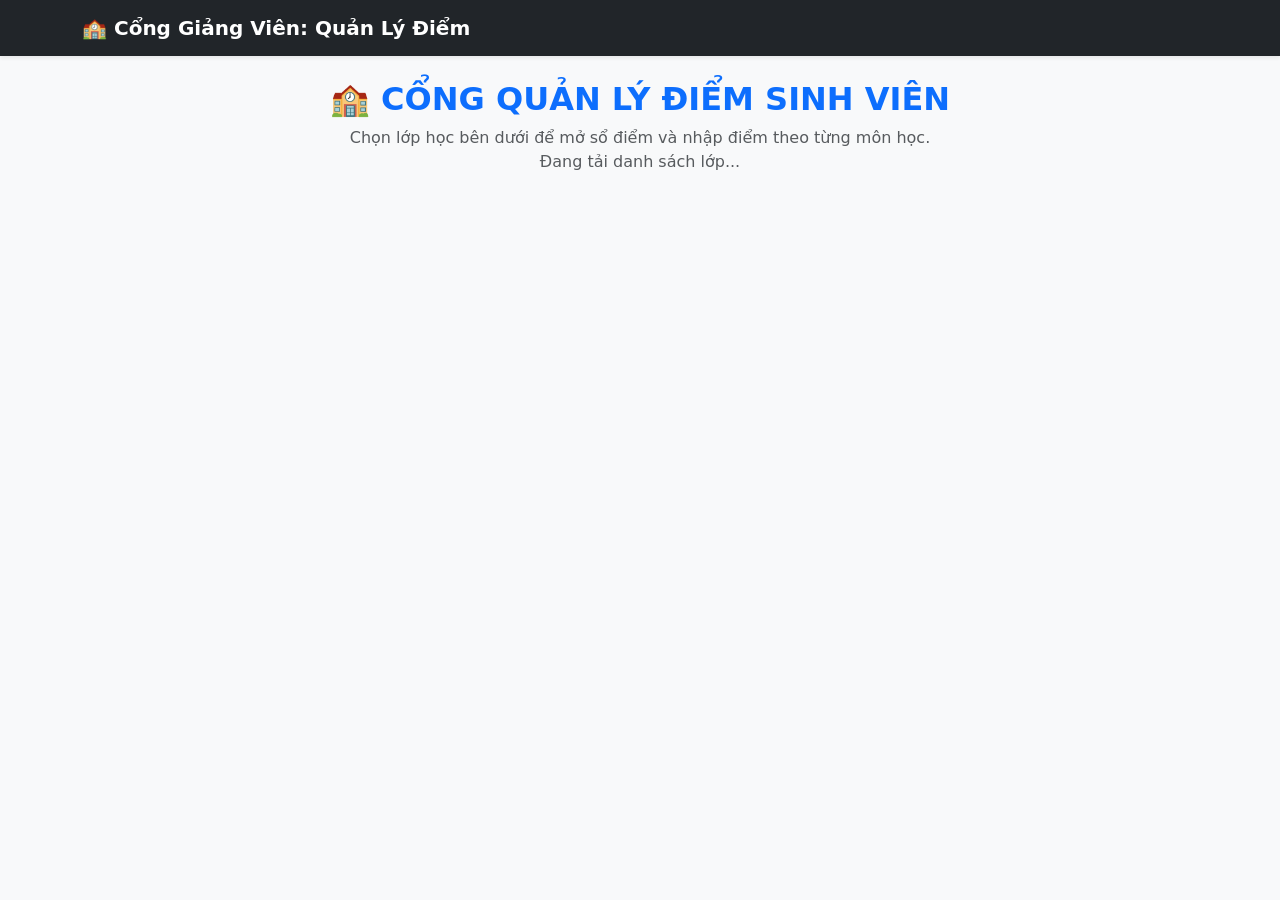
==== templates/html/index.html @ 56cdb02d "heheeh" ====
<!DOCTYPE html>
<html lang="vi">

<head>
    <meta charset="UTF-8">
    <meta name="viewport" content="width=device-width, initial-scale=1.0">
    <link rel="icon" type="image/png" href="/Logo_PTIT_University.png?v=1">
    <title>Cổng Quản Lý Điểm Sinh Viên</title>

    <link
        rel="stylesheet"
        href="https://cdn.jsdelivr.net/npm/bootstrap@5.3.0/dist/css/bootstrap.min.css"
    >

    <link rel="stylesheet" href="css/style.css">
</head>

<body class="bg-light">

    <!-- NAVBAR -->
    <nav class="navbar navbar-expand-lg navbar-dark bg-dark mb-4 shadow-sm">

        <div class="container">

            <span class="navbar-brand fw-bold navbar-brand-static">
                🏫 Cổng Giảng Viên: Quản Lý Điểm
            </span>

        </div>

    </nav>


    <!-- NỘI DUNG -->
    <main class="container">

        <div class="mb-4 text-center">

            <h2 class="fw-bold text-primary">
                🏫 CỔNG QUẢN LÝ ĐIỂM SINH VIÊN
            </h2>

            <p class="text-muted">
                Chọn lớp học bên dưới để mở sổ điểm
                và nhập điểm theo từng môn học.
            </p>

        </div>


        <!-- DANH SÁCH LỚP -->

        <div
            id="classList"
            class="row g-4"
        >

            <!-- JavaScript sẽ tạo danh sách lớp ở đây -->

        </div>


        <!-- THÔNG BÁO -->

        <div
            id="loading"
            class="text-center text-muted"
        >
            Đang tải danh sách lớp...
        </div>

    </main>


    <script src="js/index.js"></script>

</body>

</html>
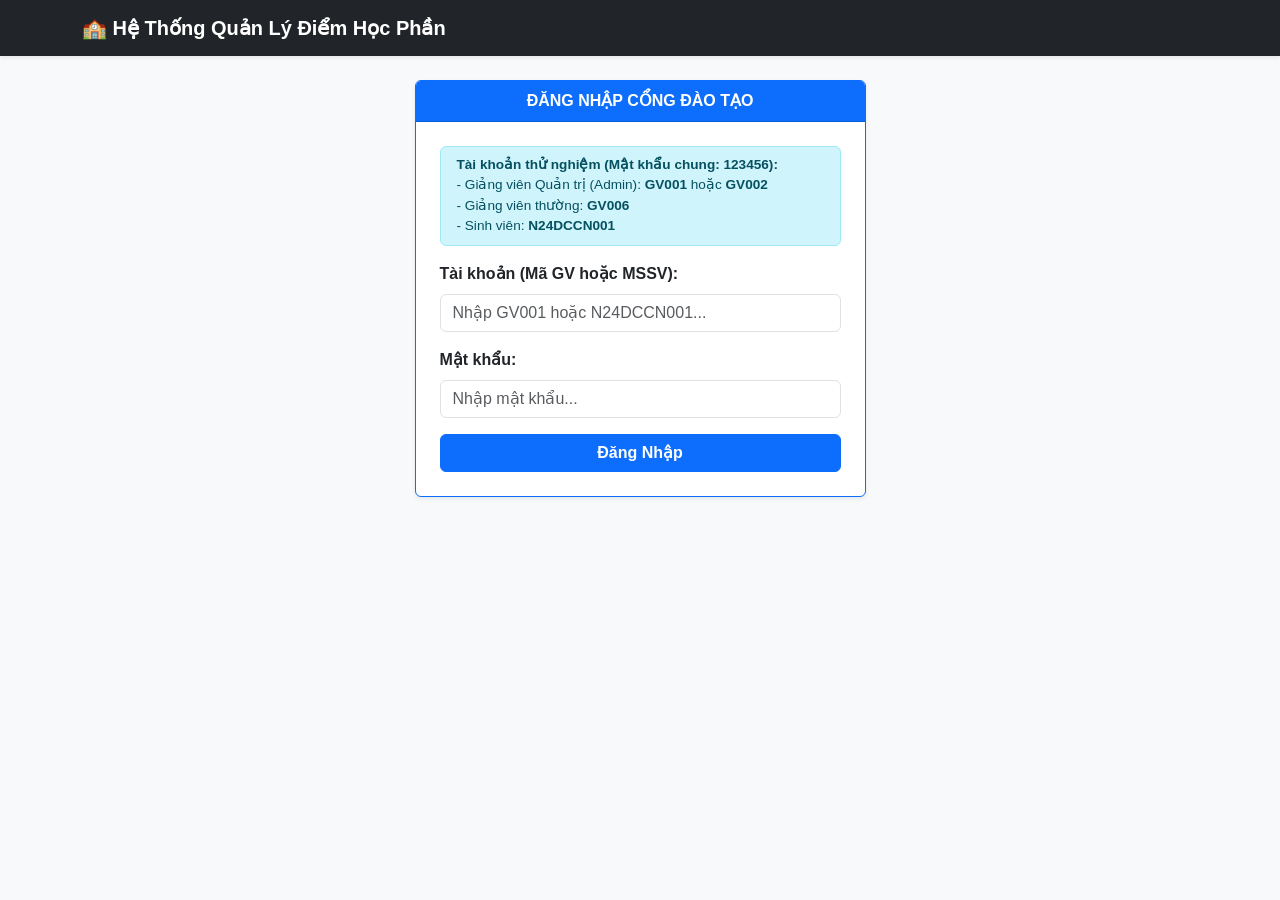
==== commit 4555d2b6: "gom file" ====
--- a/templates/html/index.html
+++ b/templates/html/index.html
@@ -1,79 +1,772 @@
 <!DOCTYPE html>
 <html lang="vi">
-
 <head>
     <meta charset="UTF-8">
     <meta name="viewport" content="width=device-width, initial-scale=1.0">
-    <link rel="icon" type="image/png" href="/Logo_PTIT_University.png?v=1">
-    <title>Cổng Quản Lý Điểm Sinh Viên</title>
-
-    <link
-        rel="stylesheet"
-        href="https://cdn.jsdelivr.net/npm/bootstrap@5.3.0/dist/css/bootstrap.min.css"
-    >
-
-    <link rel="stylesheet" href="css/style.css">
+    <title>Cổng Quản Lý Đào Tạo & Điểm Sinh Viên</title>
+    
+    <!-- Bootstrap 5 CSS -->
+    <link href="https://cdn.jsdelivr.net/npm/bootstrap@5.3.0/dist/css/bootstrap.min.css" rel="stylesheet">
+
+    <!-- CSS GỘP TRỰC TIẾP -->
+    <style>
+        body {
+            background-color: #f8f9fa;
+            font-family: Arial, sans-serif;
+        }
+        .class-card {
+            transition: transform 0.2s ease, box-shadow 0.2s ease;
+        }
+        .class-card:hover {
+            transform: translateY(-3px);
+            box-shadow: 0 0.5rem 1rem rgba(0, 0, 0, 0.15);
+        }
+        .grade-input {
+            text-align: center;
+            font-weight: bold;
+        }
+    </style>
 </head>
-
 <body class="bg-light">
 
-    <!-- NAVBAR -->
+    <!-- NAVBAR DÙNG CHUNG -->
     <nav class="navbar navbar-expand-lg navbar-dark bg-dark mb-4 shadow-sm">
-
-        <div class="container">
-
-            <span class="navbar-brand fw-bold navbar-brand-static">
-                🏫 Cổng Giảng Viên: Quản Lý Điểm
-            </span>
-
+        <div class="container d-flex justify-content-between align-items-center">
+            <span class="navbar-brand fw-bold mb-0">🏫 Hệ Thống Quản Lý Điểm Học Phần</span>
+            
+            <div id="userHeader" class="d-none text-white d-flex align-items-center">
+                <span id="userTen" class="me-2 fw-bold"></span>
+                <span id="userBadge" class="badge me-3"></span>
+                <button class="btn btn-outline-light btn-sm me-2" data-bs-toggle="modal" data-bs-target="#doiPassModal">Đổi MK</button>
+                <button class="btn btn-danger btn-sm" onclick="dangXuat()">Đăng Xuất</button>
+            </div>
         </div>
-
     </nav>
 
-
-    <!-- NỘI DUNG -->
     <main class="container">
 
-        <div class="mb-4 text-center">
-
-            <h2 class="fw-bold text-primary">
-                🏫 CỔNG QUẢN LÝ ĐIỂM SINH VIÊN
-            </h2>
-
-            <p class="text-muted">
-                Chọn lớp học bên dưới để mở sổ điểm
-                và nhập điểm theo từng môn học.
-            </p>
-
+        <!-- ==================== 1. MÀN HÌNH ĐĂNG NHẬP ==================== -->
+        <section id="viewLogin" class="row justify-content-center">
+            <div class="col-md-5">
+                <div class="card shadow-sm border-primary">
+                    <div class="card-header bg-primary text-white text-center fw-bold">
+                        ĐĂNG NHẬP CỔNG ĐÀO TẠO
+                    </div>
+                    <div class="card-body p-4">
+                        <div class="alert alert-info py-2" style="font-size: 0.85rem;">
+                            <b>Tài khoản thử nghiệm (Mật khẩu chung: 123456):</b><br>
+                            - Giảng viên Quản trị (Admin): <b>GV001</b> hoặc <b>GV002</b><br>
+                            - Giảng viên thường: <b>GV006</b><br>
+                            - Sinh viên: <b>N24DCCN001</b>
+                        </div>
+                        <form id="formDangNhap">
+                            <div class="mb-3">
+                                <label class="form-label fw-bold">Tài khoản (Mã GV hoặc MSSV):</label>
+                                <input type="text" id="loginTk" class="form-control" placeholder="Nhập GV001 hoặc N24DCCN001..." required>
+                            </div>
+                            <div class="mb-3">
+                                <label class="form-label fw-bold">Mật khẩu:</label>
+                                <input type="password" id="loginMk" class="form-control" placeholder="Nhập mật khẩu..." required>
+                            </div>
+                            <button type="submit" class="btn btn-primary w-100 fw-bold">Đăng Nhập</button>
+                        </form>
+                    </div>
+                </div>
+            </div>
+        </section>
+
+
+        <!-- ==================== 2. MÀN HÌNH SINH VIÊN (CHỈ XEM ĐIỂM) ==================== -->
+        <section id="viewSinhVien" class="d-none">
+            <div class="card shadow-sm border-primary mb-4">
+                <div class="card-body">
+                    <h4 class="text-primary fw-bold" id="svHoTenTitle"></h4>
+                    <p class="text-muted mb-0">
+                        MSSV: <strong id="svMssv"></strong> | 
+                        Lớp: <span id="svLop" class="badge bg-secondary"></span> | 
+                        Ngành: <span id="svNganh"></span>
+                    </p>
+                </div>
+            </div>
+
+            <div class="card shadow-sm mb-4">
+                <div class="card-header bg-dark text-white fw-bold">📝 Bảng Điểm Cá Nhân Tích Lũy</div>
+                <div class="card-body p-0">
+                    <div class="table-responsive">
+                        <table class="table table-bordered table-hover text-center align-middle mb-0">
+                            <thead class="table-secondary">
+                                <tr>
+                                    <th>Mã Môn</th>
+                                    <th class="text-start">Tên Môn Học</th>
+                                    <th>Số TC</th>
+                                    <th>Điểm Quá Trình (40%)</th>
+                                    <th>Điểm Cuối Kỳ (60%)</th>
+                                    <th>Tổng Kết</th>
+                                    <th>Xếp Loại</th>
+                                </tr>
+                            </thead>
+                            <tbody id="bangDiemSvBody"></tbody>
+                        </table>
+                    </div>
+                </div>
+            </div>
+        </section>
+
+
+        <!-- ==================== 3. MÀN HÌNH DANH SÁCH LỚP (GIẢNG VIÊN) ==================== -->
+        <section id="viewDanhSachLop" class="d-none">
+            <div class="mb-4 text-center">
+                <h3 class="fw-bold text-primary">DANH SÁCH LỚP HỌC PHẦN</h3>
+                <p class="text-muted">Chọn lớp học bên dưới để mở sổ điểm và quản lý sinh viên.</p>
+            </div>
+            <div id="classList" class="row g-4"></div>
+        </section>
+
+
+        <!-- ==================== 4. MÀN HÌNH SỔ ĐIỂM CHI TIẾT CỦA LỚP ==================== -->
+        <section id="viewSoDiemLop" class="d-none">
+            <div class="mb-3">
+                <button class="btn btn-outline-secondary btn-sm" onclick="quayLaiDanhSachLop()">
+                    ⬅ Quay lại danh sách lớp
+                </button>
+            </div>
+
+            <!-- THÔNG TIN LỚP & CHỌN MÔN -->
+            <div class="card shadow-sm mb-4 border-primary">
+                <div class="card-body">
+                    <div class="row align-items-center">
+                        <div class="col-md-5">
+                            <h3 class="fw-bold text-primary mb-1">Lớp: <span id="labelMaLop"></span></h3>
+                            <span class="badge bg-secondary">Sĩ số: <span id="labelSiSo">0</span> Sinh viên</span>
+                        </div>
+                        <div class="col-md-7">
+                            <div class="d-flex align-items-center justify-content-md-end mt-3 mt-md-0">
+                                <label class="fw-bold me-2 text-nowrap">📚 Nhập điểm cho Môn:</label>
+                                <select id="selectMonHoc" class="form-select w-auto me-2 fw-bold" onchange="doiMonHoc()"></select>
+                            </div>
+                        </div>
+                    </div>
+                </div>
+            </div>
+
+            <!-- TÌM KIẾM + NÚT THÊM SINH VIÊN (CHỈ ADMIN THẤY) -->
+            <div class="d-flex justify-content-between align-items-center mb-3">
+                <div class="d-flex w-50">
+                    <input type="text" id="searchInput" class="form-control me-2" placeholder="Tìm theo tên hoặc MSSV..." oninput="timSinhVien()">
+                    <button class="btn btn-secondary ms-2 text-nowrap" onclick="boLoc()">Bỏ lọc</button>
+                </div>
+                <!-- Nút này được JS hiển thị nếu là Admin -->
+                <button type="button" id="btnAddStudent" class="btn btn-success d-none" data-bs-toggle="modal" data-bs-target="#addStudentModal">
+                    + Thêm Sinh Viên Mới
+                </button>
+            </div>
+
+            <!-- BẢNG ĐIỂM -->
+            <div class="card shadow-sm mb-4">
+                <div class="card-header bg-dark text-white d-flex justify-content-between align-items-center">
+                    <span class="fw-bold">📝 Sổ Điểm: <span id="labelTenMon"></span> (<span id="labelMaMon"></span>)</span>
+                    <button class="btn btn-warning btn-sm fw-bold" onclick="luuDiem()">💾 Lưu Toàn Bộ Bảng Điểm</button>
+                </div>
+                <div class="card-body p-0">
+                    <div class="table-responsive">
+                        <table class="table table-bordered table-hover text-center align-middle mb-0">
+                            <thead class="table-secondary">
+                                <tr>
+                                    <th style="width: 45px;">STT</th>
+                                    <th style="width: 130px;">MSSV</th>
+                                    <th class="text-start">Họ và Tên</th>
+                                    <th>Chuyên Ngành</th>
+                                    <th style="width: 130px;">Quá Trình (40%)</th>
+                                    <th style="width: 130px;">Cuối Kỳ (60%)</th>
+                                    <th style="width: 100px;">Tổng Kết</th>
+                                    <th style="width: 110px;">Xếp Loại</th>
+                                    <th style="width: 135px;">Thao tác</th>
+                                </tr>
+                            </thead>
+                            <tbody id="studentTableBody"></tbody>
+                        </table>
+                    </div>
+                </div>
+                <div class="card-footer bg-light text-end">
+                    <button class="btn btn-warning fw-bold" onclick="luuDiem()">💾 Lưu Toàn Bộ Bảng Điểm</button>
+                </div>
+            </div>
+        </section>
+
+    </main>
+
+
+    <!-- ==================== CÁC MODAL DIALOGS ==================== -->
+
+    <!-- MODAL 1: ĐỔI MẬT KHẨU -->
+    <div class="modal fade" id="doiPassModal" tabindex="-1">
+        <div class="modal-dialog">
+            <div class="modal-content">
+                <form id="formDoiPass">
+                    <div class="modal-header bg-dark text-white">
+                        <h5 class="modal-title">Đổi Mật Khẩu Cá Nhân</h5>
+                        <button type="button" class="btn-close btn-close-white" data-bs-dismiss="modal"></button>
+                    </div>
+                    <div class="modal-body">
+                        <div class="mb-3">
+                            <label class="form-label">Mật khẩu cũ:</label>
+                            <input type="password" id="passCu" class="form-control" required>
+                        </div>
+                        <div class="mb-3">
+                            <label class="form-label">Mật khẩu mới (>= 6 ký tự):</label>
+                            <input type="password" id="passMoi" class="form-control" required>
+                        </div>
+                    </div>
+                    <div class="modal-footer">
+                        <button type="button" class="btn btn-secondary" data-bs-dismiss="modal">Hủy</button>
+                        <button type="submit" class="btn btn-primary">Xác Nhận</button>
+                    </div>
+                </form>
+            </div>
         </div>
-
-
-        <!-- DANH SÁCH LỚP -->
-
-        <div
-            id="classList"
-            class="row g-4"
-        >
-
-            <!-- JavaScript sẽ tạo danh sách lớp ở đây -->
-
+    </div>
+
+    <!-- MODAL 2: THÊM SINH VIÊN (CHỈ ADMIN) -->
+    <div class="modal fade" id="addStudentModal" tabindex="-1">
+        <div class="modal-dialog">
+            <div class="modal-content">
+                <form id="addStudentForm">
+                    <div class="modal-header bg-success text-white">
+                        <h5 class="modal-title">Thêm Sinh Viên Mới (Quyền Quản Trị)</h5>
+                        <button type="button" class="btn-close btn-close-white" data-bs-dismiss="modal"></button>
+                    </div>
+                    <div class="modal-body">
+                        <div class="mb-2">
+                            <label class="form-label">MSSV:</label>
+                            <input type="text" id="addMssv" class="form-control" placeholder="VD: N24DCCN099" required>
+                        </div>
+                        <div class="mb-2">
+                            <label class="form-label">Họ và Tên:</label>
+                            <input type="text" id="addHoTen" class="form-control" placeholder="VD: Nguyễn Hoàng An" required>
+                        </div>
+                        <div class="mb-2">
+                            <label class="form-label">Chuyên Ngành:</label>
+                            <input type="text" id="addChuyenNganh" class="form-control" value="Cong nghe Thong tin">
+                        </div>
+                        <div class="mb-2">
+                            <label class="form-label">Gmail:</label>
+                            <input type="email" id="addGmail" class="form-control" placeholder="example@gmail.com">
+                        </div>
+                        <div class="mb-2">
+                            <label class="form-label">Số Điện Thoại:</label>
+                            <input type="text" id="addSdt" class="form-control" placeholder="0987654321">
+                        </div>
+                    </div>
+                    <div class="modal-footer">
+                        <button type="button" class="btn btn-secondary" data-bs-dismiss="modal">Hủy</button>
+                        <button type="submit" class="btn btn-success">Thêm Sinh Viên</button>
+                    </div>
+                </form>
+            </div>
         </div>
-
-
-        <!-- THÔNG BÁO -->
-
-        <div
-            id="loading"
-            class="text-center text-muted"
-        >
-            Đang tải danh sách lớp...
+    </div>
+
+    <!-- MODAL 3: SỬA SINH VIÊN (CHỈ ADMIN) -->
+    <div class="modal fade" id="editStudentModal" tabindex="-1">
+        <div class="modal-dialog">
+            <div class="modal-content">
+                <form id="editStudentForm">
+                    <input type="hidden" id="editSvId">
+                    <div class="modal-header bg-primary text-white">
+                        <h5 class="modal-title">Sửa Thông Tin Sinh Viên (Quyền Quản Trị)</h5>
+                        <button type="button" class="btn-close btn-close-white" data-bs-dismiss="modal"></button>
+                    </div>
+                    <div class="modal-body">
+                        <div class="mb-2">
+                            <label class="form-label">MSSV (Không thể đổi):</label>
+                            <input type="text" id="editMssv" class="form-control bg-light" readonly>
+                        </div>
+                        <div class="mb-2">
+                            <label class="form-label">Họ và Tên:</label>
+                            <input type="text" id="editHoTen" class="form-control" required>
+                        </div>
+                        <div class="mb-2">
+                            <label class="form-label">Chuyên Ngành:</label>
+                            <input type="text" id="editChuyenNganh" class="form-control">
+                        </div>
+                        <div class="mb-2">
+                            <label class="form-label">Gmail:</label>
+                            <input type="email" id="editGmail" class="form-control">
+                        </div>
+                        <div class="mb-2">
+                            <label class="form-label">Số Điện Thoại:</label>
+                            <input type="text" id="editSdt" class="form-control">
+                        </div>
+                    </div>
+                    <div class="modal-footer">
+                        <button type="button" class="btn btn-secondary" data-bs-dismiss="modal">Hủy</button>
+                        <button type="submit" class="btn btn-primary">Lưu Thay Đổi</button>
+                    </div>
+                </form>
+            </div>
         </div>
-
-    </main>
-
-
-    <script src="js/index.js"></script>
-
+    </div>
+
+
+    <!-- ==================== JAVASCRIPT GỘP TRỰC TIẾP (.THEN) ==================== -->
+    <script src="https://cdn.jsdelivr.net/npm/bootstrap@5.3.0/dist/js/bootstrap.bundle.min.js"></script>
+    <script>
+        // --- CÁC BIẾN TOÀN CỤC ---
+        let currentUser = null;
+        let currentLop = null;
+        let currentMonId = null;
+        let studentsList = [];
+        let subjectsList = [];
+
+        function esc(s) {
+            return String(s ?? "").replace(/[&<>"']/g, c => ({
+                "&": "&amp;", "<": "&lt;", ">": "&gt;", '"': "&quot;", "'": "&#39;"
+            }[c]));
+        }
+
+        // Tự động kiểm tra phiên đăng nhập khi mở trang
+        window.addEventListener("DOMContentLoaded", function() {
+            fetch("/api/me")
+                .then(function(res) { return res.json(); })
+                .then(function(data) {
+                    if (data.authenticated) {
+                        currentUser = data.user;
+                        hienThiGiaoDienNguoiDung();
+                    } else {
+                        chuyenManHinh("viewLogin");
+                    }
+                })
+                .catch(function(err) { console.error("Lỗi:", err); });
+        });
+
+        // Hàm điều hướng hiển thị các màn hình (SPA)
+        function chuyenManHinh(viewId) {
+            document.getElementById("viewLogin").classList.add("d-none");
+            document.getElementById("viewSinhVien").classList.add("d-none");
+            document.getElementById("viewDanhSachLop").classList.add("d-none");
+            document.getElementById("viewSoDiemLop").classList.add("d-none");
+            document.getElementById(viewId).classList.remove("d-none");
+        }
+
+        function hienThiGiaoDienNguoiDung() {
+            document.getElementById("userHeader").classList.remove("d-none");
+            document.getElementById("userTen").textContent = currentUser.ho_ten;
+
+            let badgeText = "Sinh viên";
+            let badgeClass = "badge bg-secondary me-3";
+
+            if (currentUser.vai_tro !== "SINH_VIEN") {
+                badgeText = currentUser.is_admin ? "Quản Trị Viên (Admin)" : "Giảng Viên";
+                badgeClass = currentUser.is_admin ? "badge bg-danger me-3" : "badge bg-primary me-3";
+                document.getElementById("userBadge").textContent = badgeText;
+                document.getElementById("userBadge").className = badgeClass;
+                chuyenManHinh("viewDanhSachLop");
+                taiDanhSachLop();
+            } else {
+                document.getElementById("userBadge").textContent = badgeText;
+                document.getElementById("userBadge").className = badgeClass;
+                chuyenManHinh("viewSinhVien");
+                taiDiemSinhVien();
+            }
+        }
+
+        // 1. XỬ LÝ ĐĂNG NHẬP
+        document.getElementById("formDangNhap").addEventListener("submit", function(e) {
+            e.preventDefault();
+            const tk = document.getElementById("loginTk").value.trim();
+            const mk = document.getElementById("loginMk").value.trim();
+
+            fetch("/api/dang-nhap", {
+                method: "POST",
+                headers: { "Content-Type": "application/json" },
+                body: JSON.stringify({ tai_khoan: tk, mat_khau: mk })
+            })
+            .then(function(res) {
+                return res.json().then(function(data) { return { status: res.status, data: data }; });
+            })
+            .then(function(resObj) {
+                if (resObj.status !== 200) {
+                    alert(resObj.data.message || "Đăng nhập thất bại.");
+                } else {
+                    currentUser = resObj.data.user;
+                    hienThiGiaoDienNguoiDung();
+                }
+            })
+            .catch(function() { alert("Không thể kết nối máy chủ."); });
+        });
+
+        // 2. ĐĂNG XUẤT
+        function dangXuat() {
+            fetch("/api/dang-xuat", { method: "POST" })
+                .then(function() { location.reload(); });
+        }
+
+        // 3. ĐỔI MẬT KHẨU
+        document.getElementById("formDoiPass").addEventListener("submit", function(e) {
+            e.preventDefault();
+            const passCu = document.getElementById("passCu").value.trim();
+            const passMoi = document.getElementById("passMoi").value.trim();
+
+            fetch("/api/doi-mat-khau", {
+                method: "POST",
+                headers: { "Content-Type": "application/json" },
+                body: JSON.stringify({ mk_cu: passCu, mk_moi: passMoi })
+            })
+            .then(function(res) {
+                return res.json().then(function(data) { return { status: res.status, data: data }; });
+            })
+            .then(function(resObj) {
+                alert(resObj.data.message);
+                if (resObj.status === 200) {
+                    document.getElementById("formDoiPass").reset();
+                    bootstrap.Modal.getInstance(document.getElementById("doiPassModal")).hide();
+                }
+            });
+        });
+
+        // 4. SINH VIÊN: XEM BẢNG ĐIỂM CÁ NHÂN
+        function taiDiemSinhVien() {
+            fetch("/api/sinh-vien/bang-diem")
+                .then(function(res) { return res.json(); })
+                .then(function(data) {
+                    const sv = data.sinh_vien;
+                    document.getElementById("svHoTenTitle").textContent = sv.ho_ten;
+                    document.getElementById("svMssv").textContent = sv.mssv;
+                    document.getElementById("svLop").textContent = sv.ma_lop;
+                    document.getElementById("svNganh").textContent = sv.chuyen_nganh;
+
+                    const tbody = document.getElementById("bangDiemSvBody");
+                    tbody.innerHTML = "";
+
+                    data.bang_diem.forEach(function(mh) {
+                        const qt = (mh.diem_qt !== null && mh.diem_qt !== undefined) ? mh.diem_qt : "Chưa có";
+                        const ck = (mh.diem_ck !== null && mh.diem_ck !== undefined) ? mh.diem_ck : "Chưa có";
+                        const tk = (mh.diem_tk !== null && mh.diem_tk !== undefined) 
+                            ? `<strong class="text-primary">${mh.diem_tk}</strong>` 
+                            : `<span class="text-muted">Chưa có</span>`;
+                        
+                        let xepLoai = `<span class="badge bg-light text-muted border">Chưa xét</span>`;
+                        if (mh.diem_tk !== null && mh.diem_tk !== undefined) {
+                            const d = Number(mh.diem_tk);
+                            if (d >= 8.5) xepLoai = `<span class="badge bg-success">Giỏi (A)</span>`;
+                            else if (d >= 7.0) xepLoai = `<span class="badge bg-info text-dark">Khá (B)</span>`;
+                            else if (d >= 5.5) xepLoai = `<span class="badge bg-warning text-dark">TB (C)</span>`;
+                            else if (d >= 4.0) xepLoai = `<span class="badge bg-secondary">Yếu (D)</span>`;
+                            else xepLoai = `<span class="badge bg-danger">Học Lại (F)</span>`;
+                        }
+
+                        tbody.innerHTML += `
+                            <tr>
+                                <td><b>${esc(mh.ma_mon)}</b></td>
+                                <td class="text-start">${esc(mh.ten_mon)}</td>
+                                <td>${mh.so_tin_chi}</td>
+                                <td>${qt}</td>
+                                <td>${ck}</td>
+                                <td>${tk}</td>
+                                <td>${xepLoai}</td>
+                            </tr>
+                        `;
+                    });
+                });
+        }
+
+        // 5. GIẢNG VIÊN: XEM DANH SÁCH LỚP HỌC
+        function taiDanhSachLop() {
+            fetch("/api/classes")
+                .then(function(res) { return res.json(); })
+                .then(function(classes) {
+                    const classList = document.getElementById("classList");
+                    classList.innerHTML = "";
+                    classes.forEach(function(c) {
+                        const card = document.createElement("div");
+                        card.className = "col-md-4";
+                        card.innerHTML = `
+                            <div class="card shadow-sm border-primary h-100 class-card">
+                                <div class="card-body text-center p-4">
+                                    <h4 class="card-title fw-bold text-primary">${esc(c.ma_lop)}</h4>
+                                    <p class="text-muted mb-3">Sĩ số: <strong>${c.so_luong_sv}</strong> sinh viên</p>
+                                    <button class="btn btn-primary w-100 fw-bold" onclick="moSoDiemLop('${c.ma_lop}')">
+                                        👉 Vào Sổ Điểm
+                                    </button>
+                                </div>
+                            </div>
+                        `;
+                        classList.appendChild(card);
+                    });
+                });
+        }
+
+        // 6. GIẢNG VIÊN: MỞ SỔ ĐIỂM CHI TIẾT
+        function moSoDiemLop(maLop) {
+            currentLop = maLop;
+            currentMonId = null;
+            chuyenManHinh("viewSoDiemLop");
+            document.getElementById("labelMaLop").textContent = maLop;
+
+            // Kiểm tra quyền Admin để ẩn/hiện nút thêm sinh viên
+            if (currentUser && currentUser.is_admin) {
+                document.getElementById("btnAddStudent").classList.remove("d-none");
+            } else {
+                document.getElementById("btnAddStudent").classList.add("d-none");
+            }
+
+            taiDuLieuLopVaDiem();
+        }
+
+        function quayLaiDanhSachLop() {
+            chuyenManHinh("viewDanhSachLop");
+            taiDanhSachLop();
+        }
+
+        function taiDuLieuLopVaDiem() {
+            let url = `/api/class/${encodeURIComponent(currentLop)}`;
+            if (currentMonId) {
+                url += `?mon_id=${encodeURIComponent(currentMonId)}`;
+            }
+
+            fetch(url)
+                .then(function(res) { return res.json(); })
+                .then(function(data) {
+                    studentsList = data.students;
+                    subjectsList = data.subjects;
+                    currentMonId = String(data.current_mon_id);
+
+                    hienThiDropdownMonHoc();
+                    hienThiBangSinhVien();
+                })
+                .catch(function(err) { alert("Không thể tải sổ điểm: " + err); });
+        }
+
+        function hienThiDropdownMonHoc() {
+            const select = document.getElementById("selectMonHoc");
+            select.innerHTML = "";
+            subjectsList.forEach(function(mon) {
+                const opt = document.createElement("option");
+                opt.value = mon.id;
+                opt.textContent = `${mon.ma_mon} - ${mon.ten_mon} (${mon.so_tin_chi} TC)`;
+                if (String(mon.id) === String(currentMonId)) opt.selected = true;
+                select.appendChild(opt);
+            });
+
+            const monHienTai = subjectsList.find(function(m) { return String(m.id) === String(currentMonId); });
+            if (monHienTai) {
+                document.getElementById("labelTenMon").textContent = monHienTai.ten_mon;
+                document.getElementById("labelMaMon").textContent = monHienTai.ma_mon;
+            }
+        }
+
+        function doiMonHoc() {
+            currentMonId = document.getElementById("selectMonHoc").value;
+            taiDuLieuLopVaDiem();
+        }
+
+        function hienThiBangSinhVien() {
+            const tbody = document.getElementById("studentTableBody");
+            tbody.innerHTML = "";
+            document.getElementById("labelSiSo").textContent = studentsList.length;
+
+            if (studentsList.length === 0) {
+                tbody.innerHTML = `<tr><td colspan="9" class="text-muted py-4">Chưa có sinh viên nào trong lớp.</td></tr>`;
+                return;
+            }
+
+            studentsList.forEach(function(sv, index) {
+                const tr = document.createElement("tr");
+
+                let nutThaoTac = `<span class="text-muted fst-italic">Chỉ xem</span>`;
+                if (currentUser && currentUser.is_admin) {
+                    nutThaoTac = `
+                        <button class="btn btn-outline-primary btn-sm me-1" onclick="moModalSua(${sv.sv_id})">Sửa</button>
+                        <button class="btn btn-outline-danger btn-sm" onclick="xoaSinhVien(${sv.sv_id})">Xóa</button>
+                    `;
+                }
+
+                tr.innerHTML = `
+                    <td>${index + 1}</td>
+                    <td><strong>${esc(sv.mssv)}</strong></td>
+                    <td class="text-start">${esc(sv.ho_ten)}</td>
+                    <td><small class="text-muted">${esc(sv.chuyen_nganh)}</small></td>
+                    <td>
+                        <input type="number" step="0.1" min="0" max="10"
+                               class="form-control form-control-sm text-center fw-bold"
+                               id="qt_${sv.sv_id}" value="${sv.diem_qt ?? ""}">
+                    </td>
+                    <td>
+                        <input type="number" step="0.1" min="0" max="10"
+                               class="form-control form-control-sm text-center fw-bold"
+                               id="ck_${sv.sv_id}" value="${sv.diem_ck ?? ""}">
+                    </td>
+                    <td id="tk_${sv.sv_id}">${hienThiTongKet(sv.diem_tk)}</td>
+                    <td id="loai_${sv.sv_id}">${tinhXepLoai(sv.diem_tk)}</td>
+                    <td>${nutThaoTac}</td>
+                `;
+                tbody.appendChild(tr);
+            });
+        }
+
+        // Tự động tính điểm tổng kết khi gõ
+        document.getElementById("studentTableBody").addEventListener("input", function(e) {
+            const id = e.target.id;
+            if (!id.startsWith("qt_") && !id.startsWith("ck_")) return;
+
+            const svId = id.slice(3);
+            const qt = document.getElementById(`qt_${svId}`).value;
+            const ck = document.getElementById(`ck_${svId}`).value;
+
+            let tk = null;
+            if (qt !== "" && ck !== "") {
+                tk = (Number(qt) * 0.4 + Number(ck) * 0.6).toFixed(1);
+            }
+
+            document.getElementById(`tk_${svId}`).innerHTML = hienThiTongKet(tk);
+            document.getElementById(`loai_${svId}`).innerHTML = tinhXepLoai(tk);
+        });
+
+        function hienThiTongKet(diem) {
+            if (diem === null || diem === undefined) return `<span class="text-muted fst-italic">Chưa có</span>`;
+            return `<strong class="text-primary fs-6">${diem}</strong>`;
+        }
+
+        function tinhXepLoai(diem) {
+            if (diem === null || diem === undefined) return `<span class="badge bg-light text-muted border">Chưa xét</span>`;
+            diem = Number(diem);
+            if (diem >= 8.5) return `<span class="badge bg-success">Giỏi (A)</span>`;
+            if (diem >= 7.0) return `<span class="badge bg-info text-dark">Khá (B)</span>`;
+            if (diem >= 5.5) return `<span class="badge bg-warning text-dark">TB (C)</span>`;
+            if (diem >= 4.0) return `<span class="badge bg-secondary">Yếu (D)</span>`;
+            return `<span class="badge bg-danger">Học Lại (F)</span>`;
+        }
+
+        // 7. LƯU ĐIỂM
+        function luuDiem() {
+            const gradesData = [];
+            for (const sv of studentsList) {
+                const qt = document.getElementById(`qt_${sv.sv_id}`).value;
+                const ck = document.getElementById(`ck_${sv.sv_id}`).value;
+                const diemQt = qt === "" ? null : Number(qt);
+                const diemCk = ck === "" ? null : Number(ck);
+
+                const hopLe = function(d) { return d === null || (d >= 0 && d <= 10); };
+                if (!hopLe(diemQt) || !hopLe(diemCk)) {
+                    alert(`Điểm của ${sv.mssv} phải từ 0 đến 10.`);
+                    return;
+                }
+                gradesData.push({ sv_id: sv.sv_id, diem_qt: diemQt, diem_ck: diemCk });
+            }
+
+            fetch(`/api/class/${encodeURIComponent(currentLop)}/update-grades`, {
+                method: "POST",
+                headers: { "Content-Type": "application/json" },
+                body: JSON.stringify({ mon_id: Number(currentMonId), grades: gradesData })
+            })
+            .then(function(res) {
+                return res.json().then(function(data) { return { status: res.status, data: data }; });
+            })
+            .then(function(resObj) {
+                alert(resObj.data.message);
+                if (resObj.status === 200) taiDuLieuLopVaDiem();
+            });
+        }
+
+        // 8. TÌM KIẾM SINH VIÊN
+        function timSinhVien() {
+            const keyword = document.getElementById("searchInput").value.trim().toLowerCase();
+            document.querySelectorAll("#studentTableBody tr").forEach(function(row) {
+                if (row.cells.length < 3) return;
+                const text = (row.cells[1].textContent + " " + row.cells[2].textContent).toLowerCase();
+                row.style.display = text.includes(keyword) ? "" : "none";
+            });
+        }
+        function boLoc() {
+            document.getElementById("searchInput").value = "";
+            timSinhVien();
+        }
+
+        // 9. QUẢN TRỊ VIÊN: THÊM SINH VIÊN
+        document.getElementById("addStudentForm").addEventListener("submit", function(e) {
+            e.preventDefault();
+            const mssv = document.getElementById("addMssv").value.trim();
+            const hoTen = document.getElementById("addHoTen").value.trim();
+            const chuyenNganh = document.getElementById("addChuyenNganh").value.trim();
+            const gmail = document.getElementById("addGmail").value.trim();
+            const sdt = document.getElementById("addSdt").value.trim();
+
+            fetch(`/api/class/${encodeURIComponent(currentLop)}/add-student`, {
+                method: "POST",
+                headers: { "Content-Type": "application/json" },
+                body: JSON.stringify({ mssv: mssv, ho_ten: hoTen, chuyen_nganh: chuyenNganh, gmail: gmail, sdt: sdt })
+            })
+            .then(function(res) {
+                return res.json().then(function(data) { return { status: res.status, data: data }; });
+            })
+            .then(function(resObj) {
+                alert(resObj.data.message);
+                if (resObj.status === 201) {
+                    document.getElementById("addStudentForm").reset();
+                    bootstrap.Modal.getInstance(document.getElementById("addStudentModal")).hide();
+                    taiDuLieuLopVaDiem();
+                }
+            });
+        });
+
+        // 10. QUẢN TRỊ VIÊN: MỞ MODAL & SỬA SINH VIÊN
+        function moModalSua(svId) {
+            const sv = studentsList.find(function(s) { return s.sv_id === svId; });
+            if (!sv) return;
+
+            document.getElementById("editSvId").value = sv.sv_id;
+            document.getElementById("editMssv").value = sv.mssv;
+            document.getElementById("editHoTen").value = sv.ho_ten;
+            document.getElementById("editChuyenNganh").value = sv.chuyen_nganh ?? "";
+            document.getElementById("editGmail").value = sv.gmail ?? "";
+            document.getElementById("editSdt").value = sv.sdt ?? "";
+
+            const modal = new bootstrap.Modal(document.getElementById("editStudentModal"));
+            modal.show();
+        }
+
+        document.getElementById("editStudentForm").addEventListener("submit", function(e) {
+            e.preventDefault();
+            const svId = document.getElementById("editSvId").value;
+            const hoTen = document.getElementById("editHoTen").value.trim();
+            const chuyenNganh = document.getElementById("editChuyenNganh").value.trim();
+            const gmail = document.getElementById("editGmail").value.trim();
+            const sdt = document.getElementById("editSdt").value.trim();
+
+            fetch(`/api/class/${encodeURIComponent(currentLop)}/edit-student/${svId}`, {
+                method: "PUT",
+                headers: { "Content-Type": "application/json" },
+                body: JSON.stringify({ ho_ten: hoTen, chuyen_nganh: chuyenNganh, gmail: gmail, sdt: sdt })
+            })
+            .then(function(res) {
+                return res.json().then(function(data) { return { status: res.status, data: data }; });
+            })
+            .then(function(resObj) {
+                alert(resObj.data.message);
+                if (resObj.status === 200) {
+                    bootstrap.Modal.getInstance(document.getElementById("editStudentModal")).hide();
+                    taiDuLieuLopVaDiem();
+                }
+            });
+        });
+
+        // 11. QUẢN TRỊ VIÊN: XÓA SINH VIÊN
+        function xoaSinhVien(svId) {
+            if (!confirm("Bạn có chắc chắn muốn xóa sinh viên này? Tài khoản và toàn bộ điểm liên quan sẽ bị xóa sạch.")) {
+                return;
+            }
+
+            fetch(`/api/class/${encodeURIComponent(currentLop)}/delete-student/${svId}`, {
+                method: "DELETE"
+            })
+            .then(function(res) {
+                return res.json().then(function(data) { return { status: res.status, data: data }; });
+            })
+            .then(function(resObj) {
+                alert(resObj.data.message);
+                if (resObj.status === 200) taiDuLieuLopVaDiem();
+            });
+        }
+    </script>
 </body>
-
 </html>
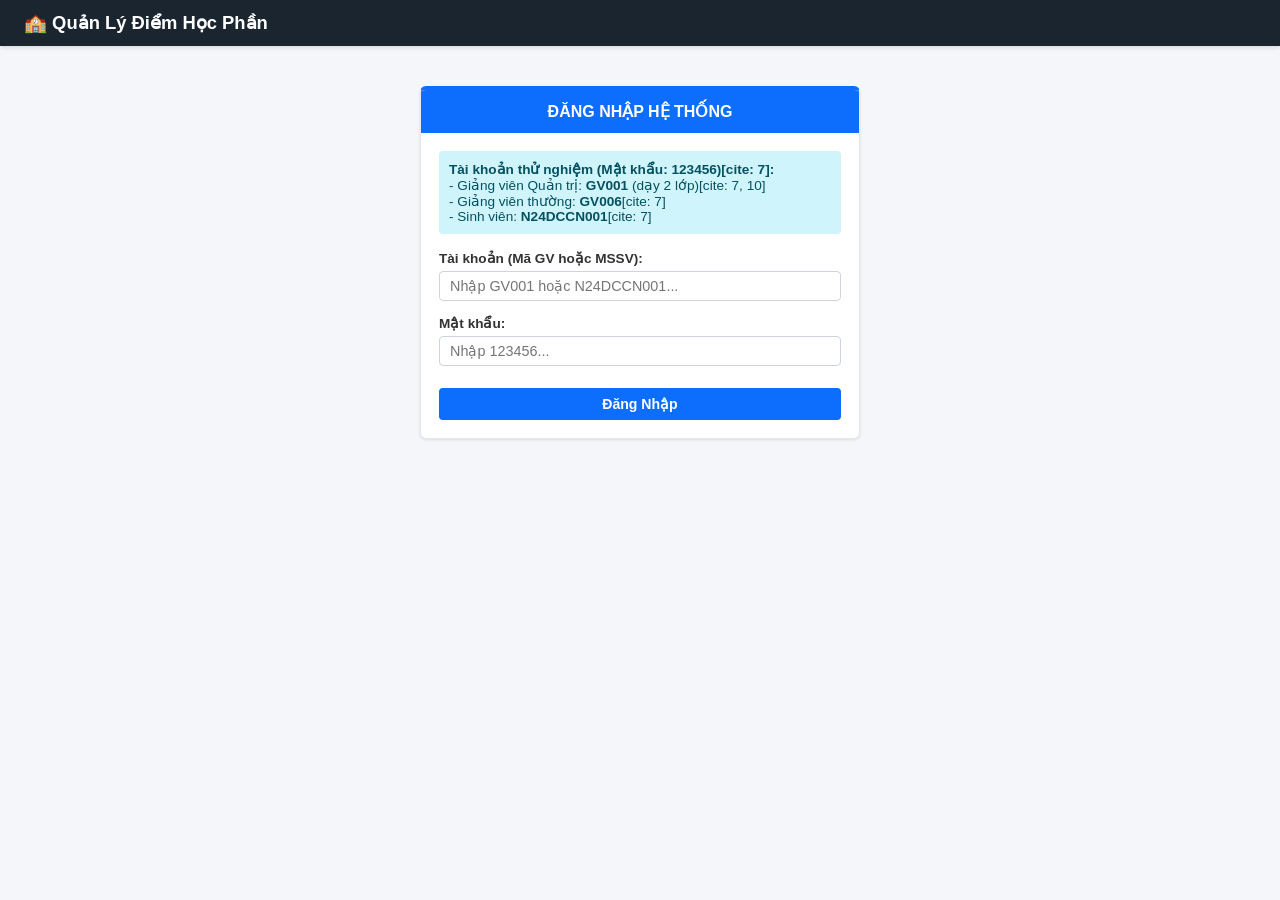
==== commit 36bf8481: "còn xóa lớp hoc" ====
--- a/templates/html/index.html
+++ b/templates/html/index.html
@@ -3,320 +3,542 @@
 <head>
     <meta charset="UTF-8">
     <meta name="viewport" content="width=device-width, initial-scale=1.0">
-    <title>Cổng Quản Lý Đào Tạo & Điểm Sinh Viên</title>
-    
-    <!-- Bootstrap 5 CSS -->
-    <link href="https://cdn.jsdelivr.net/npm/bootstrap@5.3.0/dist/css/bootstrap.min.css" rel="stylesheet">
-
-    <!-- CSS GỘP TRỰC TIẾP -->
+    <title>Hệ Thống Quản Lý Điểm Học Phần</title>
     <style>
+        * {
+            box-sizing: border-box;
+            margin: 0;
+            padding: 0;
+            font-family: -apple-system, BlinkMacSystemFont, "Segoe UI", Roboto, Arial, sans-serif;
+        }
+
         body {
-            background-color: #f8f9fa;
-            font-family: Arial, sans-serif;
-        }
+            background-color: #f4f6f9;
+            color: #333;
+        }
+
+        /* NAVBAR */
+        .navbar {
+            background-color: #1a252f;
+            color: #fff;
+            padding: 12px 24px;
+            display: flex;
+            justify-content: space-between;
+            align-items: center;
+            box-shadow: 0 2px 4px rgba(0,0,0,0.1);
+        }
+
+        .navbar-brand {
+            font-size: 1.15rem;
+            font-weight: 700;
+        }
+
+        .nav-links {
+            display: flex;
+            gap: 10px;
+            align-items: center;
+        }
+
+        .user-panel {
+            display: flex;
+            align-items: center;
+            gap: 12px;
+        }
+
+        /* NÚT BẤM (BUTTONS) */
+        .btn {
+            padding: 7px 14px;
+            border-radius: 4px;
+            border: 1px solid transparent;
+            font-size: 0.88rem;
+            font-weight: 600;
+            cursor: pointer;
+            text-decoration: none;
+            display: inline-flex;
+            align-items: center;
+            justify-content: center;
+            transition: all 0.2s ease;
+        }
+
+        .btn:hover { opacity: 0.9; }
+        .btn-primary { background-color: #0d6efd; color: #fff; }
+        .btn-success { background-color: #198754; color: #fff; }
+        .btn-danger { background-color: #dc3545; color: #fff; }
+        .btn-warning { background-color: #ffc107; color: #212529; }
+        .btn-secondary { background-color: #6c757d; color: #fff; }
+        .btn-outline-light { border-color: #f8f9fa; color: #f8f9fa; background: transparent; }
+        .btn-outline-secondary { border-color: #ced4da; color: #495057; background: #fff; }
+        .btn-outline-danger { border-color: #dc3545; color: #dc3545; background: transparent; }
+        .btn-outline-primary { border-color: #0d6efd; color: #0d6efd; background: transparent; }
+        .btn-sm { padding: 4px 8px; font-size: 0.8rem; }
+
+        /* HUY HIỆU (BADGES) */
+        .badge {
+            padding: 4px 8px;
+            border-radius: 4px;
+            font-size: 0.75rem;
+            font-weight: 600;
+            display: inline-block;
+        }
+        .badge-admin { background-color: #dc3545; color: #fff; }
+        .badge-teacher { background-color: #0d6efd; color: #fff; }
+        .badge-student { background-color: #6c757d; color: #fff; }
+        .badge-active { background-color: #d1e7dd; color: #0f5132; }
+        .badge-done { background-color: #e2e3e5; color: #41464b; }
+
+        /* CONTAINER CHÍNH */
+        .container {
+            max-width: 1200px;
+            margin: 24px auto;
+            padding: 0 16px;
+        }
+
+        /* KHỐI CARD */
+        .card {
+            background: #fff;
+            border-radius: 6px;
+            box-shadow: 0 1px 3px rgba(0,0,0,0.1);
+            margin-bottom: 20px;
+            border: 1px solid #e5e7eb;
+            overflow: hidden;
+        }
+
+        .card-header {
+            padding: 12px 18px;
+            background: #212529;
+            color: #fff;
+            font-weight: 600;
+            display: flex;
+            justify-content: space-between;
+            align-items: center;
+        }
+
+        .card-body { padding: 18px; }
+
+        /* DANH SÁCH LỚP DẠNG GRID */
+        .class-grid {
+            display: grid;
+            grid-template-columns: repeat(auto-fill, minmax(320px, 1fr));
+            gap: 20px;
+        }
+
         .class-card {
-            transition: transform 0.2s ease, box-shadow 0.2s ease;
-        }
+            background: #fff;
+            border: 1px solid #cbd5e1;
+            border-top: 4px solid #0d6efd;
+            border-radius: 6px;
+            padding: 20px;
+            text-align: center;
+            box-shadow: 0 1px 3px rgba(0,0,0,0.08);
+            cursor: pointer;
+            transition: transform 0.15s ease, box-shadow 0.15s ease;
+        }
+
         .class-card:hover {
-            transform: translateY(-3px);
-            box-shadow: 0 0.5rem 1rem rgba(0, 0, 0, 0.15);
-        }
+            transform: translateY(-2px);
+            box-shadow: 0 4px 10px rgba(0,0,0,0.12);
+        }
+
+        /* BẢNG DỮ LIỆU THUẦN CSS */
+        .table-responsive {
+            overflow-x: auto;
+        }
+
+        table {
+            width: 100%;
+            border-collapse: collapse;
+            font-size: 0.9rem;
+            text-align: center;
+        }
+
+        th, td {
+            padding: 10px 12px;
+            border: 1px solid #dee2e6;
+            vertical-align: middle;
+        }
+
+        thead {
+            background-color: #e9ecef;
+            font-weight: 600;
+        }
+
+        tbody tr:hover { background-color: #f8f9fa; }
+
+        /* INPUTS & SELECTS */
+        .form-control, .form-select {
+            padding: 6px 10px;
+            border: 1px solid #ced4da;
+            border-radius: 4px;
+            font-size: 0.9rem;
+            width: 100%;
+            outline: none;
+        }
+
+        .form-control:focus, .form-select:focus {
+            border-color: #0d6efd;
+            box-shadow: 0 0 0 2px rgba(13, 110, 253, 0.2);
+        }
+
         .grade-input {
+            width: 80px;
             text-align: center;
-            font-weight: bold;
-        }
+            font-weight: 700;
+            margin: 0 auto;
+            display: block;
+        }
+
+        /* MODAL DIALOG THUẦN CSS/JS */
+        .modal-overlay {
+            position: fixed;
+            top: 0;
+            left: 0;
+            width: 100%;
+            height: 100%;
+            background: rgba(0, 0, 0, 0.5);
+            display: flex;
+            align-items: center;
+            justify-content: center;
+            z-index: 1000;
+        }
+
+        .modal-box {
+            background: #fff;
+            width: 90%;
+            max-width: 480px;
+            border-radius: 6px;
+            overflow: hidden;
+            box-shadow: 0 4px 16px rgba(0,0,0,0.2);
+        }
+
+        .modal-header {
+            padding: 12px 18px;
+            background: #0d6efd;
+            color: #fff;
+            display: flex;
+            justify-content: space-between;
+            align-items: center;
+            font-weight: 700;
+        }
+
+        .modal-close {
+            background: none;
+            border: none;
+            color: #fff;
+            font-size: 1.3rem;
+            cursor: pointer;
+        }
+
+        .modal-body { padding: 18px; }
+        .modal-footer {
+            padding: 12px 18px;
+            background: #f8f9fa;
+            border-top: 1px solid #e9ecef;
+            display: flex;
+            justify-content: flex-end;
+            gap: 10px;
+        }
+
+        .form-group {
+            margin-bottom: 14px;
+            text-align: left;
+        }
+
+        .form-group label {
+            display: block;
+            margin-bottom: 5px;
+            font-weight: 600;
+            font-size: 0.85rem;
+        }
+
+        .d-none { display: none !important; }
     </style>
 </head>
-<body class="bg-light">
+<body>
 
     <!-- NAVBAR DÙNG CHUNG -->
-    <nav class="navbar navbar-expand-lg navbar-dark bg-dark mb-4 shadow-sm">
-        <div class="container d-flex justify-content-between align-items-center">
-            <span class="navbar-brand fw-bold mb-0">🏫 Hệ Thống Quản Lý Điểm Học Phần</span>
-            
-            <div id="userHeader" class="d-none text-white d-flex align-items-center">
-                <span id="userTen" class="me-2 fw-bold"></span>
-                <span id="userBadge" class="badge me-3"></span>
-                <button class="btn btn-outline-light btn-sm me-2" data-bs-toggle="modal" data-bs-target="#doiPassModal">Đổi MK</button>
-                <button class="btn btn-danger btn-sm" onclick="dangXuat()">Đăng Xuất</button>
-            </div>
+    <header class="navbar">
+        <span class="navbar-brand">🏫 Quản Lý Điểm Học Phần</span>
+
+        <!-- Menu chức năng cho Admin (Đã bỏ phân công giảng dạy) -->
+        <nav id="navAdminControls" class="nav-links d-none">
+            <button class="btn btn-outline-light btn-sm" onclick="chuyenManHinh('viewDanhSachLop'); taiDanhSachLop();">📚 Lớp Học Của Tôi</button>
+            <button class="btn btn-warning btn-sm" onclick="chuyenManHinh('viewQuanLyMonHoc'); taiDanhSachMonHoc();">📖 QL Môn Học</button>
+            <button class="btn btn-primary btn-sm" onclick="chuyenManHinh('viewQuanLyLopHoc'); taiDanhSachQuanLyLop();">🏛️ QL Lớp Học</button>
+        </nav>
+
+        <div id="userHeader" class="user-panel d-none">
+            <span id="userTen" style="font-weight: 600;"></span>
+            <span id="userBadge" class="badge"></span>
+            <button class="btn btn-danger btn-sm" onclick="dangXuat()">Đăng Xuất</button>
         </div>
-    </nav>
+    </header>
 
     <main class="container">
 
-        <!-- ==================== 1. MÀN HÌNH ĐĂNG NHẬP ==================== -->
-        <section id="viewLogin" class="row justify-content-center">
-            <div class="col-md-5">
-                <div class="card shadow-sm border-primary">
-                    <div class="card-header bg-primary text-white text-center fw-bold">
-                        ĐĂNG NHẬP CỔNG ĐÀO TẠO
+        <!-- 1. MÀN HÌNH ĐĂNG NHẬP -->
+        <section id="viewLogin" style="max-width: 440px; margin: 40px auto 0;">
+            <div class="card" style="border-top: 4px solid #0d6efd;">
+                <div class="card-header" style="background: #0d6efd; justify-content: center;">
+                    ĐĂNG NHẬP HỆ THỐNG
+                </div>
+                <div class="card-body">
+                    <div style="background-color: #cff4fc; color: #055160; padding: 10px; border-radius: 4px; font-size: 0.85rem; margin-bottom: 16px;">
+                        <b>Tài khoản thử nghiệm (Mật khẩu: 123456)[cite: 7]:</b><br>
+                        - Giảng viên Quản trị: <b>GV001</b> (dạy 2 lớp)[cite: 7, 10]<br>
+                        - Giảng viên thường: <b>GV006</b>[cite: 7]<br>
+                        - Sinh viên: <b>N24DCCN001</b>[cite: 7]
                     </div>
-                    <div class="card-body p-4">
-                        <div class="alert alert-info py-2" style="font-size: 0.85rem;">
-                            <b>Tài khoản thử nghiệm (Mật khẩu chung: 123456):</b><br>
-                            - Giảng viên Quản trị (Admin): <b>GV001</b> hoặc <b>GV002</b><br>
-                            - Giảng viên thường: <b>GV006</b><br>
-                            - Sinh viên: <b>N24DCCN001</b>
+                    <form id="formDangNhap">
+                        <div class="form-group">
+                            <label>Tài khoản (Mã GV hoặc MSSV):</label>
+                            <input type="text" id="loginTk" class="form-control" placeholder="Nhập GV001 hoặc N24DCCN001..." required>
                         </div>
-                        <form id="formDangNhap">
-                            <div class="mb-3">
-                                <label class="form-label fw-bold">Tài khoản (Mã GV hoặc MSSV):</label>
-                                <input type="text" id="loginTk" class="form-control" placeholder="Nhập GV001 hoặc N24DCCN001..." required>
-                            </div>
-                            <div class="mb-3">
-                                <label class="form-label fw-bold">Mật khẩu:</label>
-                                <input type="password" id="loginMk" class="form-control" placeholder="Nhập mật khẩu..." required>
-                            </div>
-                            <button type="submit" class="btn btn-primary w-100 fw-bold">Đăng Nhập</button>
-                        </form>
-                    </div>
+                        <div class="form-group">
+                            <label>Mật khẩu:</label>
+                            <input type="password" id="loginMk" class="form-control" placeholder="Nhập 123456..." required>
+                        </div>
+                        <button type="submit" class="btn btn-primary" style="width: 100%; margin-top: 8px;">Đăng Nhập</button>
+                    </form>
                 </div>
             </div>
         </section>
 
-
-        <!-- ==================== 2. MÀN HÌNH SINH VIÊN (CHỈ XEM ĐIỂM) ==================== -->
+        <!-- 2. MÀN HÌNH SINH VIÊN (CHỈ XEM ĐIỂM) -->
         <section id="viewSinhVien" class="d-none">
-            <div class="card shadow-sm border-primary mb-4">
+            <div class="card" style="border-left: 5px solid #0d6efd;">
                 <div class="card-body">
-                    <h4 class="text-primary fw-bold" id="svHoTenTitle"></h4>
-                    <p class="text-muted mb-0">
-                        MSSV: <strong id="svMssv"></strong> | 
-                        Lớp: <span id="svLop" class="badge bg-secondary"></span> | 
-                        Ngành: <span id="svNganh"></span>
+                    <h2 id="svHoTenTitle" style="color: #0d6efd; margin-bottom: 6px;"></h2>
+                    <p style="color: #6c757d; font-size: 0.9rem;">
+                        MSSV: <strong id="svMssv"></strong> | Lớp: <span id="svLop" class="badge badge-student"></span>
                     </p>
                 </div>
             </div>
 
-            <div class="card shadow-sm mb-4">
-                <div class="card-header bg-dark text-white fw-bold">📝 Bảng Điểm Cá Nhân Tích Lũy</div>
-                <div class="card-body p-0">
-                    <div class="table-responsive">
-                        <table class="table table-bordered table-hover text-center align-middle mb-0">
-                            <thead class="table-secondary">
-                                <tr>
-                                    <th>Mã Môn</th>
-                                    <th class="text-start">Tên Môn Học</th>
-                                    <th>Số TC</th>
-                                    <th>Điểm Quá Trình (40%)</th>
-                                    <th>Điểm Cuối Kỳ (60%)</th>
-                                    <th>Tổng Kết</th>
-                                    <th>Xếp Loại</th>
-                                </tr>
-                            </thead>
-                            <tbody id="bangDiemSvBody"></tbody>
-                        </table>
-                    </div>
+            <div class="card">
+                <div class="card-header">📝 Bảng Điểm Cá Nhân Tích Lũy</div>
+                <div class="table-responsive">
+                    <table>
+                        <thead>
+                            <tr>
+                                <th>Mã Môn</th>
+                                <th style="text-align: left;">Tên Môn Học</th>
+                                <th>Số TC</th>
+                                <th>Quá Trình (40%)</th>
+                                <th>Cuối Kỳ (60%)</th>
+                                <th>Tổng Kết</th>
+                                <th>Xếp Loại</th>
+                            </tr>
+                        </thead>
+                        <tbody id="bangDiemSvBody"></tbody>
+                    </table>
                 </div>
             </div>
         </section>
 
-
-        <!-- ==================== 3. MÀN HÌNH DANH SÁCH LỚP (GIẢNG VIÊN) ==================== -->
+        <!-- 3. MÀN HÌNH DANH SÁCH LỚP PHỤ TRÁCH -->
         <section id="viewDanhSachLop" class="d-none">
-            <div class="mb-4 text-center">
-                <h3 class="fw-bold text-primary">DANH SÁCH LỚP HỌC PHẦN</h3>
-                <p class="text-muted">Chọn lớp học bên dưới để mở sổ điểm và quản lý sinh viên.</p>
-            </div>
-            <div id="classList" class="row g-4"></div>
+            <div style="text-align: center; margin-bottom: 24px;">
+                <h2 style="color: #0d6efd; margin-bottom: 6px;">DANH SÁCH LỚP HỌC PHẦN PHỤ TRÁCH</h2>
+                <p style="color: #6c757d; font-size: 0.9rem;">Các lớp học phần bạn trực tiếp được phân công giảng dạy.</p>
+            </div>
+            <div id="classList" class="class-grid"></div>
         </section>
 
-
-        <!-- ==================== 4. MÀN HÌNH SỔ ĐIỂM CHI TIẾT CỦA LỚP ==================== -->
+        <!-- 4. SỔ ĐIỂM CHI TIẾT (CÓ TÌM KIẾM SINH VIÊN TỨC THỜI) -->
         <section id="viewSoDiemLop" class="d-none">
-            <div class="mb-3">
-                <button class="btn btn-outline-secondary btn-sm" onclick="quayLaiDanhSachLop()">
+            <div style="margin-bottom: 14px;">
+                <button class="btn btn-outline-secondary btn-sm" onclick="chuyenManHinh('viewDanhSachLop'); taiDanhSachLop();">
                     ⬅ Quay lại danh sách lớp
                 </button>
             </div>
 
-            <!-- THÔNG TIN LỚP & CHỌN MÔN -->
-            <div class="card shadow-sm mb-4 border-primary">
-                <div class="card-body">
-                    <div class="row align-items-center">
-                        <div class="col-md-5">
-                            <h3 class="fw-bold text-primary mb-1">Lớp: <span id="labelMaLop"></span></h3>
-                            <span class="badge bg-secondary">Sĩ số: <span id="labelSiSo">0</span> Sinh viên</span>
+            <div class="card" style="border-top: 3px solid #0d6efd;">
+                <div class="card-body" style="display: flex; justify-content: space-between; align-items: center; flex-wrap: wrap; gap: 12px;">
+                    <div>
+                        <h2 style="color: #0d6efd; margin-bottom: 4px;">Lớp: <span id="labelMaLop"></span></h2>
+                        <span class="badge badge-student" id="labelSiSo">0 Sinh viên</span>
+                        <span id="badgeTrangThaiLop" class="badge"></span>
+                    </div>
+                    <div style="display: flex; align-items: center; gap: 8px;">
+                        <label style="font-weight: 600; font-size: 0.9rem;">📚 Môn Học:</label>
+                        <select id="selectMonHoc" class="form-select" style="width: auto; font-weight: 600;" onchange="doiMonHoc()"></select>
+                    </div>
+                </div>
+            </div>
+
+            <!-- THANH TÌM KIẾM SINH VIÊN TỨC THỜI TRONG LỚP -->
+            <div class="card" style="margin-bottom: 14px;">
+                <div class="card-body" style="padding: 10px 16px; display: flex; justify-content: space-between; align-items: center; flex-wrap: wrap; gap: 10px;">
+                    <div style="display: flex; gap: 8px; width: 100%; max-width: 480px;">
+                        <input type="text" id="searchInput" class="form-control"
+                               placeholder="Tìm nhanh sinh viên theo MSSV hoặc Họ tên..." oninput="timKiemSinhVien()">
+                        <button class="btn btn-outline-secondary btn-sm" style="white-space: nowrap;" onclick="xoaTimKiem()">Xóa</button>
+                    </div>
+                    <div style="font-size: 0.85rem; color: #6c757d;">
+                        Đang hiển thị: <b id="countHienThi" style="color: #0d6efd;">0</b> sinh viên
+                    </div>
+                </div>
+            </div>
+
+            <!-- BẢNG NHẬP ĐIỂM -->
+            <div class="card">
+                <div class="card-header">
+                    <span>📝 Sổ Điểm: <span id="labelTenMon"></span></span>
+                    <button id="btnLuuDiemTop" class="btn btn-warning btn-sm d-none" onclick="luuDiem()">💾 Lưu Bảng Điểm</button>
+                </div>
+                <div class="table-responsive">
+                    <table>
+                        <thead>
+                            <tr>
+                                <th style="width: 50px;">STT</th>
+                                <th style="width: 140px;">MSSV</th>
+                                <th style="text-align: left;">Họ và Tên</th>
+                                <th style="width: 130px;">Quá Trình (40%)</th>
+                                <th style="width: 130px;">Cuối Kỳ (60%)</th>
+                                <th style="width: 100px;">Tổng Kết</th>
+                                <th style="width: 110px;">Xếp Loại</th>
+                            </tr>
+                        </thead>
+                        <tbody id="studentTableBody"></tbody>
+                    </table>
+                </div>
+                <div style="padding: 12px 18px; text-align: right; background: #f8f9fa; border-top: 1px solid #dee2e6;">
+                    <button id="btnLuuDiemBottom" class="btn btn-warning d-none" onclick="luuDiem()">💾 Lưu Bảng Điểm</button>
+                </div>
+            </div>
+        </section>
+
+        <!-- 5. ADMIN: QUẢN LÝ MÔN HỌC (CRUD) -->
+        <section id="viewQuanLyMonHoc" class="d-none">
+            <div style="display: flex; justify-content: space-between; align-items: center; margin-bottom: 14px;">
+                <h2 style="color: #0d6efd;">📖 Quản Lý Danh Mục Môn Học (CRUD)</h2>
+                <button class="btn btn-success" onclick="moModalThemMon()">+ Thêm Môn Học Mới</button>
+            </div>
+            <div class="card">
+                <div class="table-responsive">
+                    <table>
+                        <thead>
+                            <tr>
+                                <th>Mã Môn</th>
+                                <th style="text-align: left;">Tên Môn Học</th>
+                                <th>Số Tín Chỉ</th>
+                                <th>Hành Động</th>
+                            </tr>
+                        </thead>
+                        <tbody id="monHocTableBody"></tbody>
+                    </table>
+                </div>
+            </div>
+        </section>
+
+        <!-- 6. ADMIN: QUẢN LÝ LỚP HỌC (CRUD) -->
+        <section id="viewQuanLyLopHoc" class="d-none">
+            <div style="display: flex; justify-content: space-between; align-items: center; margin-bottom: 14px;">
+                <h2 style="color: #0d6efd;">🏛️ Quản Lý Lớp Học (CRUD)</h2>
+                <button class="btn btn-success" onclick="moModalThemLop()">+ Tạo Lớp Mới</button>
+            </div>
+            <div class="card">
+                <div class="table-responsive">
+                    <table>
+                        <thead>
+                            <tr>
+                                <th>Mã Lớp</th>
+                                <th style="text-align: left;">Tên Lớp Học</th>
+                                <th>Năm Học</th>
+                                <th>Học Kỳ</th>
+                                <th>Sĩ Số</th>
+                                <th>Hành Động</th>
+                            </tr>
+                        </thead>
+                        <tbody id="lopHocTableBody"></tbody>
+                    </table>
+                </div>
+            </div>
+        </section>
+
+    </main>
+
+    <!-- ==================== CÁC MODAL THUẦN JAVASCRIPT ==================== -->
+
+    <!-- MODAL MÔN HỌC -->
+    <div id="modalMonHoc" class="modal-overlay d-none">
+        <div class="modal-box">
+            <form id="formMonHoc">
+                <input type="hidden" id="monId">
+                <div class="modal-header">
+                    <span id="modalMonTitle">Thêm Môn Học</span>
+                    <button type="button" class="modal-close" onclick="dongModal('modalMonHoc')">&times;</button>
+                </div>
+                <div class="modal-body">
+                    <div class="form-group">
+                        <label>Mã môn học:</label>
+                        <input type="text" id="monMa" class="form-control" required>
+                    </div>
+                    <div class="form-group">
+                        <label>Tên môn học:</label>
+                        <input type="text" id="monTen" class="form-control" required>
+                    </div>
+                    <div class="form-group">
+                        <label>Số tín chỉ:</label>
+                        <input type="number" id="monSoTc" class="form-control" value="3" min="1" max="10" required>
+                    </div>
+                </div>
+                <div class="modal-footer">
+                    <button type="button" class="btn btn-secondary" onclick="dongModal('modalMonHoc')">Hủy</button>
+                    <button type="submit" class="btn btn-primary">Lưu Lại</button>
+                </div>
+            </form>
+        </div>
+    </div>
+
+    <!-- MODAL LỚP HỌC -->
+    <div id="modalLopHoc" class="modal-overlay d-none">
+        <div class="modal-box">
+            <form id="formLopHoc">
+                <input type="hidden" id="lopId">
+                <div class="modal-header" style="background-color: #198754;">
+                    <span id="modalLopTitle">Tạo Lớp Học Mới</span>
+                    <button type="button" class="modal-close" onclick="dongModal('modalLopHoc')">&times;</button>
+                </div>
+                <div class="modal-body">
+                    <div class="form-group">
+                        <label>Mã lớp (VD: D24CQCN05-N):</label>
+                        <input type="text" id="lopMa" class="form-control" required>
+                    </div>
+                    <div class="form-group">
+                        <label>Tên lớp:</label>
+                        <input type="text" id="lopTen" class="form-control" required>
+                    </div>
+                    <div style="display: flex; gap: 10px;">
+                        <div class="form-group" style="flex: 1;">
+                            <label>Năm học:</label>
+                            <input type="text" id="lopNamHoc" class="form-control" value="2025-2026" required>
                         </div>
-                        <div class="col-md-7">
-                            <div class="d-flex align-items-center justify-content-md-end mt-3 mt-md-0">
-                                <label class="fw-bold me-2 text-nowrap">📚 Nhập điểm cho Môn:</label>
-                                <select id="selectMonHoc" class="form-select w-auto me-2 fw-bold" onchange="doiMonHoc()"></select>
-                            </div>
+                        <div class="form-group" style="flex: 1;">
+                            <label>Học kỳ:</label>
+                            <select id="lopHocKy" class="form-select">
+                                <option value="1">Học kỳ 1</option>
+                                <option value="2">Học kỳ 2</option>
+                            </select>
                         </div>
                     </div>
                 </div>
-            </div>
-
-            <!-- TÌM KIẾM + NÚT THÊM SINH VIÊN (CHỈ ADMIN THẤY) -->
-            <div class="d-flex justify-content-between align-items-center mb-3">
-                <div class="d-flex w-50">
-                    <input type="text" id="searchInput" class="form-control me-2" placeholder="Tìm theo tên hoặc MSSV..." oninput="timSinhVien()">
-                    <button class="btn btn-secondary ms-2 text-nowrap" onclick="boLoc()">Bỏ lọc</button>
-                </div>
-                <!-- Nút này được JS hiển thị nếu là Admin -->
-                <button type="button" id="btnAddStudent" class="btn btn-success d-none" data-bs-toggle="modal" data-bs-target="#addStudentModal">
-                    + Thêm Sinh Viên Mới
-                </button>
-            </div>
-
-            <!-- BẢNG ĐIỂM -->
-            <div class="card shadow-sm mb-4">
-                <div class="card-header bg-dark text-white d-flex justify-content-between align-items-center">
-                    <span class="fw-bold">📝 Sổ Điểm: <span id="labelTenMon"></span> (<span id="labelMaMon"></span>)</span>
-                    <button class="btn btn-warning btn-sm fw-bold" onclick="luuDiem()">💾 Lưu Toàn Bộ Bảng Điểm</button>
-                </div>
-                <div class="card-body p-0">
-                    <div class="table-responsive">
-                        <table class="table table-bordered table-hover text-center align-middle mb-0">
-                            <thead class="table-secondary">
-                                <tr>
-                                    <th style="width: 45px;">STT</th>
-                                    <th style="width: 130px;">MSSV</th>
-                                    <th class="text-start">Họ và Tên</th>
-                                    <th>Chuyên Ngành</th>
-                                    <th style="width: 130px;">Quá Trình (40%)</th>
-                                    <th style="width: 130px;">Cuối Kỳ (60%)</th>
-                                    <th style="width: 100px;">Tổng Kết</th>
-                                    <th style="width: 110px;">Xếp Loại</th>
-                                    <th style="width: 135px;">Thao tác</th>
-                                </tr>
-                            </thead>
-                            <tbody id="studentTableBody"></tbody>
-                        </table>
-                    </div>
-                </div>
-                <div class="card-footer bg-light text-end">
-                    <button class="btn btn-warning fw-bold" onclick="luuDiem()">💾 Lưu Toàn Bộ Bảng Điểm</button>
-                </div>
-            </div>
-        </section>
-
-    </main>
-
-
-    <!-- ==================== CÁC MODAL DIALOGS ==================== -->
-
-    <!-- MODAL 1: ĐỔI MẬT KHẨU -->
-    <div class="modal fade" id="doiPassModal" tabindex="-1">
-        <div class="modal-dialog">
-            <div class="modal-content">
-                <form id="formDoiPass">
-                    <div class="modal-header bg-dark text-white">
-                        <h5 class="modal-title">Đổi Mật Khẩu Cá Nhân</h5>
-                        <button type="button" class="btn-close btn-close-white" data-bs-dismiss="modal"></button>
-                    </div>
-                    <div class="modal-body">
-                        <div class="mb-3">
-                            <label class="form-label">Mật khẩu cũ:</label>
-                            <input type="password" id="passCu" class="form-control" required>
-                        </div>
-                        <div class="mb-3">
-                            <label class="form-label">Mật khẩu mới (>= 6 ký tự):</label>
-                            <input type="password" id="passMoi" class="form-control" required>
-                        </div>
-                    </div>
-                    <div class="modal-footer">
-                        <button type="button" class="btn btn-secondary" data-bs-dismiss="modal">Hủy</button>
-                        <button type="submit" class="btn btn-primary">Xác Nhận</button>
-                    </div>
-                </form>
-            </div>
+                <div class="modal-footer">
+                    <button type="button" class="btn btn-secondary" onclick="dongModal('modalLopHoc')">Hủy</button>
+                    <button type="submit" class="btn btn-success">Lưu Thông Tin</button>
+                </div>
+            </form>
         </div>
     </div>
 
-    <!-- MODAL 2: THÊM SINH VIÊN (CHỈ ADMIN) -->
-    <div class="modal fade" id="addStudentModal" tabindex="-1">
-        <div class="modal-dialog">
-            <div class="modal-content">
-                <form id="addStudentForm">
-                    <div class="modal-header bg-success text-white">
-                        <h5 class="modal-title">Thêm Sinh Viên Mới (Quyền Quản Trị)</h5>
-                        <button type="button" class="btn-close btn-close-white" data-bs-dismiss="modal"></button>
-                    </div>
-                    <div class="modal-body">
-                        <div class="mb-2">
-                            <label class="form-label">MSSV:</label>
-                            <input type="text" id="addMssv" class="form-control" placeholder="VD: N24DCCN099" required>
-                        </div>
-                        <div class="mb-2">
-                            <label class="form-label">Họ và Tên:</label>
-                            <input type="text" id="addHoTen" class="form-control" placeholder="VD: Nguyễn Hoàng An" required>
-                        </div>
-                        <div class="mb-2">
-                            <label class="form-label">Chuyên Ngành:</label>
-                            <input type="text" id="addChuyenNganh" class="form-control" value="Cong nghe Thong tin">
-                        </div>
-                        <div class="mb-2">
-                            <label class="form-label">Gmail:</label>
-                            <input type="email" id="addGmail" class="form-control" placeholder="example@gmail.com">
-                        </div>
-                        <div class="mb-2">
-                            <label class="form-label">Số Điện Thoại:</label>
-                            <input type="text" id="addSdt" class="form-control" placeholder="0987654321">
-                        </div>
-                    </div>
-                    <div class="modal-footer">
-                        <button type="button" class="btn btn-secondary" data-bs-dismiss="modal">Hủy</button>
-                        <button type="submit" class="btn btn-success">Thêm Sinh Viên</button>
-                    </div>
-                </form>
-            </div>
-        </div>
-    </div>
-
-    <!-- MODAL 3: SỬA SINH VIÊN (CHỈ ADMIN) -->
-    <div class="modal fade" id="editStudentModal" tabindex="-1">
-        <div class="modal-dialog">
-            <div class="modal-content">
-                <form id="editStudentForm">
-                    <input type="hidden" id="editSvId">
-                    <div class="modal-header bg-primary text-white">
-                        <h5 class="modal-title">Sửa Thông Tin Sinh Viên (Quyền Quản Trị)</h5>
-                        <button type="button" class="btn-close btn-close-white" data-bs-dismiss="modal"></button>
-                    </div>
-                    <div class="modal-body">
-                        <div class="mb-2">
-                            <label class="form-label">MSSV (Không thể đổi):</label>
-                            <input type="text" id="editMssv" class="form-control bg-light" readonly>
-                        </div>
-                        <div class="mb-2">
-                            <label class="form-label">Họ và Tên:</label>
-                            <input type="text" id="editHoTen" class="form-control" required>
-                        </div>
-                        <div class="mb-2">
-                            <label class="form-label">Chuyên Ngành:</label>
-                            <input type="text" id="editChuyenNganh" class="form-control">
-                        </div>
-                        <div class="mb-2">
-                            <label class="form-label">Gmail:</label>
-                            <input type="email" id="editGmail" class="form-control">
-                        </div>
-                        <div class="mb-2">
-                            <label class="form-label">Số Điện Thoại:</label>
-                            <input type="text" id="editSdt" class="form-control">
-                        </div>
-                    </div>
-                    <div class="modal-footer">
-                        <button type="button" class="btn btn-secondary" data-bs-dismiss="modal">Hủy</button>
-                        <button type="submit" class="btn btn-primary">Lưu Thay Đổi</button>
-                    </div>
-                </form>
-            </div>
-        </div>
-    </div>
-
-
-    <!-- ==================== JAVASCRIPT GỘP TRỰC TIẾP (.THEN) ==================== -->
-    <script src="https://cdn.jsdelivr.net/npm/bootstrap@5.3.0/dist/js/bootstrap.bundle.min.js"></script>
+    <!-- JAVASCRIPT THUẦN GIAO TIẾP VỚI FLASK API -->
     <script>
-        // --- CÁC BIẾN TOÀN CỤC ---
         let currentUser = null;
         let currentLop = null;
         let currentMonId = null;
         let studentsList = [];
         let subjectsList = [];
+        let coQuyenSua = false;
 
         function esc(s) {
             return String(s ?? "").replace(/[&<>"']/g, c => ({
@@ -324,235 +546,226 @@
             }[c]));
         }
 
-        // Tự động kiểm tra phiên đăng nhập khi mở trang
         window.addEventListener("DOMContentLoaded", function() {
             fetch("/api/me")
-                .then(function(res) { return res.json(); })
-                .then(function(data) {
+                .then(res => res.json())
+                .then(data => {
                     if (data.authenticated) {
                         currentUser = data.user;
                         hienThiGiaoDienNguoiDung();
                     } else {
                         chuyenManHinh("viewLogin");
                     }
-                })
-                .catch(function(err) { console.error("Lỗi:", err); });
+                });
         });
 
-        // Hàm điều hướng hiển thị các màn hình (SPA)
         function chuyenManHinh(viewId) {
-            document.getElementById("viewLogin").classList.add("d-none");
-            document.getElementById("viewSinhVien").classList.add("d-none");
-            document.getElementById("viewDanhSachLop").classList.add("d-none");
-            document.getElementById("viewSoDiemLop").classList.add("d-none");
+            ["viewLogin", "viewSinhVien", "viewDanhSachLop", "viewSoDiemLop", "viewQuanLyMonHoc", "viewQuanLyLopHoc"].forEach(id => {
+                document.getElementById(id).classList.add("d-none");
+            });
             document.getElementById(viewId).classList.remove("d-none");
+        }
+
+        function dongModal(modalId) {
+            document.getElementById(modalId).classList.add("d-none");
+        }
+
+        function moModal(modalId) {
+            document.getElementById(modalId).classList.remove("d-none");
         }
 
         function hienThiGiaoDienNguoiDung() {
             document.getElementById("userHeader").classList.remove("d-none");
             document.getElementById("userTen").textContent = currentUser.ho_ten;
 
-            let badgeText = "Sinh viên";
-            let badgeClass = "badge bg-secondary me-3";
-
             if (currentUser.vai_tro !== "SINH_VIEN") {
-                badgeText = currentUser.is_admin ? "Quản Trị Viên (Admin)" : "Giảng Viên";
-                badgeClass = currentUser.is_admin ? "badge bg-danger me-3" : "badge bg-primary me-3";
-                document.getElementById("userBadge").textContent = badgeText;
-                document.getElementById("userBadge").className = badgeClass;
+                const isAdmin = currentUser.is_admin;
+                document.getElementById("userBadge").textContent = isAdmin ? "Admin (Quản trị)" : "Giảng viên";
+                document.getElementById("userBadge").className = isAdmin ? "badge badge-admin" : "badge badge-teacher";
+
+                if (isAdmin) {
+                    document.getElementById("navAdminControls").classList.remove("d-none");
+                } else {
+                    document.getElementById("navAdminControls").classList.add("d-none");
+                }
+
                 chuyenManHinh("viewDanhSachLop");
                 taiDanhSachLop();
             } else {
-                document.getElementById("userBadge").textContent = badgeText;
-                document.getElementById("userBadge").className = badgeClass;
+                document.getElementById("userBadge").textContent = "Sinh viên";
+                document.getElementById("userBadge").className = "badge badge-student";
+                document.getElementById("navAdminControls").classList.add("d-none");
                 chuyenManHinh("viewSinhVien");
                 taiDiemSinhVien();
             }
         }
 
-        // 1. XỬ LÝ ĐĂNG NHẬP
+        // ĐĂNG NHẬP
         document.getElementById("formDangNhap").addEventListener("submit", function(e) {
             e.preventDefault();
+
             const tk = document.getElementById("loginTk").value.trim();
             const mk = document.getElementById("loginMk").value.trim();
 
+            if (!tk || !mk) {
+                alert("Vui lòng nhập đầy đủ tài khoản và mật khẩu!");
+                return;
+            }
+
+            console.log("Đang gửi đăng nhập:", { tai_khoan: tk, mat_khau: mk });
+
             fetch("/api/dang-nhap", {
                 method: "POST",
-                headers: { "Content-Type": "application/json" },
+                headers: { 
+                    "Content-Type": "application/json",
+                    "Accept": "application/json"
+                },
                 body: JSON.stringify({ tai_khoan: tk, mat_khau: mk })
             })
             .then(function(res) {
-                return res.json().then(function(data) { return { status: res.status, data: data }; });
+                return res.json().then(function(data) {
+                    return { status: res.status, data: data };
+                });
             })
             .then(function(resObj) {
+                console.log("Kết quả từ server:", resObj);
                 if (resObj.status !== 200) {
-                    alert(resObj.data.message || "Đăng nhập thất bại.");
+                    alert(resObj.data.message || "Tài khoản hoặc mật khẩu không chính xác.");
                 } else {
                     currentUser = resObj.data.user;
+                    alert(resObj.data.message || "Đăng nhập thành công!");
                     hienThiGiaoDienNguoiDung();
                 }
             })
-            .catch(function() { alert("Không thể kết nối máy chủ."); });
-        });
-
-        // 2. ĐĂNG XUẤT
-        function dangXuat() {
-            fetch("/api/dang-xuat", { method: "POST" })
-                .then(function() { location.reload(); });
-        }
-
-        // 3. ĐỔI MẬT KHẨU
-        document.getElementById("formDoiPass").addEventListener("submit", function(e) {
-            e.preventDefault();
-            const passCu = document.getElementById("passCu").value.trim();
-            const passMoi = document.getElementById("passMoi").value.trim();
-
-            fetch("/api/doi-mat-khau", {
-                method: "POST",
-                headers: { "Content-Type": "application/json" },
-                body: JSON.stringify({ mk_cu: passCu, mk_moi: passMoi })
-            })
-            .then(function(res) {
-                return res.json().then(function(data) { return { status: res.status, data: data }; });
-            })
-            .then(function(resObj) {
-                alert(resObj.data.message);
-                if (resObj.status === 200) {
-                    document.getElementById("formDoiPass").reset();
-                    bootstrap.Modal.getInstance(document.getElementById("doiPassModal")).hide();
-                }
+            .catch(function(err) {
+                console.error("Lỗi kết nối:", err);
+                alert("Không thể kết nối đến máy chủ Flask. Hãy kiểm tra xem server Python có đang chạy không!");
             });
         });
-
-        // 4. SINH VIÊN: XEM BẢNG ĐIỂM CÁ NHÂN
+        function dangXuat() {
+            fetch("/api/dang-xuat", { method: "POST" }).then(() => location.reload());
+        }
+
+        // SINH VIÊN: XEM BẢNG ĐIỂM
         function taiDiemSinhVien() {
             fetch("/api/sinh-vien/bang-diem")
-                .then(function(res) { return res.json(); })
-                .then(function(data) {
+                .then(res => res.json())
+                .then(data => {
                     const sv = data.sinh_vien;
                     document.getElementById("svHoTenTitle").textContent = sv.ho_ten;
                     document.getElementById("svMssv").textContent = sv.mssv;
                     document.getElementById("svLop").textContent = sv.ma_lop;
-                    document.getElementById("svNganh").textContent = sv.chuyen_nganh;
 
                     const tbody = document.getElementById("bangDiemSvBody");
                     tbody.innerHTML = "";
-
-                    data.bang_diem.forEach(function(mh) {
-                        const qt = (mh.diem_qt !== null && mh.diem_qt !== undefined) ? mh.diem_qt : "Chưa có";
-                        const ck = (mh.diem_ck !== null && mh.diem_ck !== undefined) ? mh.diem_ck : "Chưa có";
-                        const tk = (mh.diem_tk !== null && mh.diem_tk !== undefined) 
-                            ? `<strong class="text-primary">${mh.diem_tk}</strong>` 
-                            : `<span class="text-muted">Chưa có</span>`;
-                        
-                        let xepLoai = `<span class="badge bg-light text-muted border">Chưa xét</span>`;
-                        if (mh.diem_tk !== null && mh.diem_tk !== undefined) {
-                            const d = Number(mh.diem_tk);
-                            if (d >= 8.5) xepLoai = `<span class="badge bg-success">Giỏi (A)</span>`;
-                            else if (d >= 7.0) xepLoai = `<span class="badge bg-info text-dark">Khá (B)</span>`;
-                            else if (d >= 5.5) xepLoai = `<span class="badge bg-warning text-dark">TB (C)</span>`;
-                            else if (d >= 4.0) xepLoai = `<span class="badge bg-secondary">Yếu (D)</span>`;
-                            else xepLoai = `<span class="badge bg-danger">Học Lại (F)</span>`;
-                        }
-
+                    data.bang_diem.forEach(mh => {
                         tbody.innerHTML += `
                             <tr>
                                 <td><b>${esc(mh.ma_mon)}</b></td>
-                                <td class="text-start">${esc(mh.ten_mon)}</td>
+                                <td style="text-align: left;">${esc(mh.ten_mon)}</td>
                                 <td>${mh.so_tin_chi}</td>
-                                <td>${qt}</td>
-                                <td>${ck}</td>
-                                <td>${tk}</td>
-                                <td>${xepLoai}</td>
+                                <td>${mh.diem_qt ?? "Chưa có"}</td>
+                                <td>${mh.diem_ck ?? "Chưa có"}</td>
+                                <td><strong style="color: #0d6efd;">${mh.diem_tk ?? "Chưa có"}</strong></td>
+                                <td>${tinhXepLoai(mh.diem_tk)}</td>
                             </tr>
                         `;
                     });
                 });
         }
 
-        // 5. GIẢNG VIÊN: XEM DANH SÁCH LỚP HỌC
+        // GIẢNG VIÊN & ADMIN: TẢI DANH SÁCH LỚP PHỤ TRÁCH
         function taiDanhSachLop() {
             fetch("/api/classes")
-                .then(function(res) { return res.json(); })
-                .then(function(classes) {
+                .then(res => res.json())
+                .then(classes => {
                     const classList = document.getElementById("classList");
                     classList.innerHTML = "";
-                    classes.forEach(function(c) {
+                    if (classes.length === 0) {
+                        classList.innerHTML = `<div style="grid-column: 1/-1; text-align: center; color: #6c757d; padding: 30px;">Bạn chưa được phân công dạy lớp học phần nào.</div>`;
+                        return;
+                    }
+                    classes.forEach(c => {
+                        const isDone = (c.trang_thai === 'HOAN_THANH');
+                        const statusBadge = isDone 
+                            ? `<span class="badge badge-done" style="margin-bottom: 8px;">Đã hoàn thành (Chỉ xem)</span>` 
+                            : `<span class="badge badge-active" style="margin-bottom: 8px;">Đang giảng dạy</span>`;
+                        
                         const card = document.createElement("div");
-                        card.className = "col-md-4";
+                        card.className = "class-card";
+                        card.onclick = () => moSoDiemLop(c.ma_lop, c.mon_hoc_id);
                         card.innerHTML = `
-                            <div class="card shadow-sm border-primary h-100 class-card">
-                                <div class="card-body text-center p-4">
-                                    <h4 class="card-title fw-bold text-primary">${esc(c.ma_lop)}</h4>
-                                    <p class="text-muted mb-3">Sĩ số: <strong>${c.so_luong_sv}</strong> sinh viên</p>
-                                    <button class="btn btn-primary w-100 fw-bold" onclick="moSoDiemLop('${c.ma_lop}')">
-                                        👉 Vào Sổ Điểm
-                                    </button>
-                                </div>
-                            </div>
+                            ${statusBadge}
+                            <h3 style="color: #0d6efd; margin-bottom: 6px;">${esc(c.ma_lop)}</h3>
+                            <div style="font-weight: 700; margin-bottom: 6px;">${esc(c.ten_mon)} (${esc(c.ma_mon)})</div>
+                            <div style="color: #6c757d; font-size: 0.85rem; margin-bottom: 14px;">Sĩ số: <strong>${c.so_luong_sv}</strong> sinh viên</div>
+                            <button class="btn ${isDone ? 'btn-outline-secondary' : 'btn-primary'}" style="width: 100%;">
+                                ${isDone ? '👁️ Xem Lại Điểm' : '👉 Vào Sổ Điểm'}
+                            </button>
                         `;
                         classList.appendChild(card);
                     });
                 });
         }
 
-        // 6. GIẢNG VIÊN: MỞ SỔ ĐIỂM CHI TIẾT
-        function moSoDiemLop(maLop) {
+        // SỔ ĐIỂM CHI TIẾT
+        function moSoDiemLop(maLop, monId) {
             currentLop = maLop;
-            currentMonId = null;
+            currentMonId = monId ? String(monId) : null;
+            document.getElementById("searchInput").value = "";
             chuyenManHinh("viewSoDiemLop");
             document.getElementById("labelMaLop").textContent = maLop;
-
-            // Kiểm tra quyền Admin để ẩn/hiện nút thêm sinh viên
-            if (currentUser && currentUser.is_admin) {
-                document.getElementById("btnAddStudent").classList.remove("d-none");
-            } else {
-                document.getElementById("btnAddStudent").classList.add("d-none");
-            }
-
             taiDuLieuLopVaDiem();
-        }
-
-        function quayLaiDanhSachLop() {
-            chuyenManHinh("viewDanhSachLop");
-            taiDanhSachLop();
         }
 
         function taiDuLieuLopVaDiem() {
             let url = `/api/class/${encodeURIComponent(currentLop)}`;
-            if (currentMonId) {
-                url += `?mon_id=${encodeURIComponent(currentMonId)}`;
-            }
+            if (currentMonId) url += `?mon_id=${encodeURIComponent(currentMonId)}`;
 
             fetch(url)
-                .then(function(res) { return res.json(); })
-                .then(function(data) {
+                .then(res => res.json())
+                .then(data => {
                     studentsList = data.students;
                     subjectsList = data.subjects;
                     currentMonId = String(data.current_mon_id);
+                    coQuyenSua = data.co_quyen_sua_diem;
+
+                    const statusBadge = document.getElementById("badgeTrangThaiLop");
+                    if (data.trang_thai_lop === "HOAN_THANH") {
+                        statusBadge.className = "badge badge-done";
+                        statusBadge.textContent = "Lớp đã hoàn thành (Chỉ xem)";
+                    } else {
+                        statusBadge.className = "badge badge-active";
+                        statusBadge.textContent = "Đang giảng dạy (Được nhập điểm)";
+                    }
+
+                    const nutTop = document.getElementById("btnLuuDiemTop");
+                    const nutBot = document.getElementById("btnLuuDiemBottom");
+                    if (coQuyenSua) {
+                        nutTop.classList.remove("d-none");
+                        nutBot.classList.remove("d-none");
+                    } else {
+                        nutTop.classList.add("d-none");
+                        nutBot.classList.add("d-none");
+                    }
 
                     hienThiDropdownMonHoc();
-                    hienThiBangSinhVien();
-                })
-                .catch(function(err) { alert("Không thể tải sổ điểm: " + err); });
+                    hienThiBangSinhVien(studentsList);
+                });
         }
 
         function hienThiDropdownMonHoc() {
             const select = document.getElementById("selectMonHoc");
             select.innerHTML = "";
-            subjectsList.forEach(function(mon) {
+            subjectsList.forEach(mon => {
                 const opt = document.createElement("option");
                 opt.value = mon.id;
-                opt.textContent = `${mon.ma_mon} - ${mon.ten_mon} (${mon.so_tin_chi} TC)`;
+                opt.textContent = `${mon.ma_mon} - ${mon.ten_mon}`;
                 if (String(mon.id) === String(currentMonId)) opt.selected = true;
                 select.appendChild(opt);
             });
-
-            const monHienTai = subjectsList.find(function(m) { return String(m.id) === String(currentMonId); });
-            if (monHienTai) {
-                document.getElementById("labelTenMon").textContent = monHienTai.ten_mon;
-                document.getElementById("labelMaMon").textContent = monHienTai.ma_mon;
-            }
+            const monHienTai = subjectsList.find(m => String(m.id) === String(currentMonId));
+            if (monHienTai) document.getElementById("labelTenMon").textContent = `${monHienTai.ten_mon} (${monHienTai.ma_mon})`;
         }
 
         function doiMonHoc() {
@@ -560,98 +773,99 @@
             taiDuLieuLopVaDiem();
         }
 
-        function hienThiBangSinhVien() {
+        // BẢNG SINH VIÊN
+        function hienThiBangSinhVien(danhSach) {
             const tbody = document.getElementById("studentTableBody");
             tbody.innerHTML = "";
-            document.getElementById("labelSiSo").textContent = studentsList.length;
-
-            if (studentsList.length === 0) {
-                tbody.innerHTML = `<tr><td colspan="9" class="text-muted py-4">Chưa có sinh viên nào trong lớp.</td></tr>`;
+            document.getElementById("labelSiSo").textContent = studentsList.length + " Sinh viên";
+            document.getElementById("countHienThi").textContent = danhSach.length;
+
+            if (danhSach.length === 0) {
+                tbody.innerHTML = `<tr><td colspan="7" style="color: #6c757d; padding: 25px;">Không tìm thấy sinh viên nào phù hợp.</td></tr>`;
                 return;
             }
 
-            studentsList.forEach(function(sv, index) {
+            danhSach.forEach((sv, index) => {
+                const readOnlyAttr = coQuyenSua ? "" : "readonly disabled";
                 const tr = document.createElement("tr");
-
-                let nutThaoTac = `<span class="text-muted fst-italic">Chỉ xem</span>`;
-                if (currentUser && currentUser.is_admin) {
-                    nutThaoTac = `
-                        <button class="btn btn-outline-primary btn-sm me-1" onclick="moModalSua(${sv.sv_id})">Sửa</button>
-                        <button class="btn btn-outline-danger btn-sm" onclick="xoaSinhVien(${sv.sv_id})">Xóa</button>
-                    `;
-                }
-
                 tr.innerHTML = `
                     <td>${index + 1}</td>
                     <td><strong>${esc(sv.mssv)}</strong></td>
-                    <td class="text-start">${esc(sv.ho_ten)}</td>
-                    <td><small class="text-muted">${esc(sv.chuyen_nganh)}</small></td>
+                    <td style="text-align: left;">${esc(sv.ho_ten)}</td>
                     <td>
                         <input type="number" step="0.1" min="0" max="10"
-                               class="form-control form-control-sm text-center fw-bold"
-                               id="qt_${sv.sv_id}" value="${sv.diem_qt ?? ""}">
+                               class="form-control grade-input"
+                               id="qt_${sv.sv_id}" value="${sv.diem_qt ?? ""}" ${readOnlyAttr}>
                     </td>
                     <td>
                         <input type="number" step="0.1" min="0" max="10"
-                               class="form-control form-control-sm text-center fw-bold"
-                               id="ck_${sv.sv_id}" value="${sv.diem_ck ?? ""}">
+                               class="form-control grade-input"
+                               id="ck_${sv.sv_id}" value="${sv.diem_ck ?? ""}" ${readOnlyAttr}>
                     </td>
                     <td id="tk_${sv.sv_id}">${hienThiTongKet(sv.diem_tk)}</td>
                     <td id="loai_${sv.sv_id}">${tinhXepLoai(sv.diem_tk)}</td>
-                    <td>${nutThaoTac}</td>
                 `;
                 tbody.appendChild(tr);
             });
         }
 
-        // Tự động tính điểm tổng kết khi gõ
+        // TÌM KIẾM TỨC THỜI
+        function timKiemSinhVien() {
+            const kw = document.getElementById("searchInput").value.trim().toLowerCase();
+            if (!kw) {
+                hienThiBangSinhVien(studentsList);
+                return;
+            }
+            const filtered = studentsList.filter(s =>
+                s.mssv.toLowerCase().includes(kw) || s.ho_ten.toLowerCase().includes(kw)
+            );
+            hienThiBangSinhVien(filtered);
+        }
+
+        function xoaTimKiem() {
+            document.getElementById("searchInput").value = "";
+            hienThiBangSinhVien(studentsList);
+        }
+
+        // TÍNH ĐIỂM TỔNG KẾT KHI GÕ
         document.getElementById("studentTableBody").addEventListener("input", function(e) {
             const id = e.target.id;
             if (!id.startsWith("qt_") && !id.startsWith("ck_")) return;
-
             const svId = id.slice(3);
             const qt = document.getElementById(`qt_${svId}`).value;
             const ck = document.getElementById(`ck_${svId}`).value;
-
-            let tk = null;
-            if (qt !== "" && ck !== "") {
-                tk = (Number(qt) * 0.4 + Number(ck) * 0.6).toFixed(1);
-            }
-
+            let tk = (qt !== "" && ck !== "") ? (Number(qt) * 0.4 + Number(ck) * 0.6).toFixed(1) : null;
             document.getElementById(`tk_${svId}`).innerHTML = hienThiTongKet(tk);
             document.getElementById(`loai_${svId}`).innerHTML = tinhXepLoai(tk);
         });
 
         function hienThiTongKet(diem) {
-            if (diem === null || diem === undefined) return `<span class="text-muted fst-italic">Chưa có</span>`;
-            return `<strong class="text-primary fs-6">${diem}</strong>`;
+            return (diem === null || diem === undefined) ? `<span style="color: #6c757d; font-style: italic;">Chưa có</span>` : `<strong style="color: #0d6efd;">${diem}</strong>`;
         }
 
         function tinhXepLoai(diem) {
-            if (diem === null || diem === undefined) return `<span class="badge bg-light text-muted border">Chưa xét</span>`;
-            diem = Number(diem);
-            if (diem >= 8.5) return `<span class="badge bg-success">Giỏi (A)</span>`;
-            if (diem >= 7.0) return `<span class="badge bg-info text-dark">Khá (B)</span>`;
-            if (diem >= 5.5) return `<span class="badge bg-warning text-dark">TB (C)</span>`;
-            if (diem >= 4.0) return `<span class="badge bg-secondary">Yếu (D)</span>`;
-            return `<span class="badge bg-danger">Học Lại (F)</span>`;
-        }
-
-        // 7. LƯU ĐIỂM
+            if (diem === null || diem === undefined) return `<span class="badge badge-done">Chưa xét</span>`;
+            const d = Number(diem);
+            if (d >= 8.5) return `<span class="badge" style="background-color: #198754; color: #fff;">Giỏi (A)</span>`;
+            if (d >= 7.0) return `<span class="badge" style="background-color: #0dcaf0; color: #000;">Khá (B)</span>`;
+            if (d >= 5.5) return `<span class="badge" style="background-color: #ffc107; color: #000;">TB (C)</span>`;
+            if (d >= 4.0) return `<span class="badge badge-done">Yếu (D)</span>`;
+            return `<span class="badge" style="background-color: #dc3545; color: #fff;">Học Lại (F)</span>`;
+        }
+
         function luuDiem() {
+            if (!coQuyenSua) { alert("Lớp học phần đã kết thúc, bạn không có quyền sửa điểm."); return; }
             const gradesData = [];
             for (const sv of studentsList) {
-                const qt = document.getElementById(`qt_${sv.sv_id}`).value;
-                const ck = document.getElementById(`ck_${sv.sv_id}`).value;
-                const diemQt = qt === "" ? null : Number(qt);
-                const diemCk = ck === "" ? null : Number(ck);
-
-                const hopLe = function(d) { return d === null || (d >= 0 && d <= 10); };
-                if (!hopLe(diemQt) || !hopLe(diemCk)) {
-                    alert(`Điểm của ${sv.mssv} phải từ 0 đến 10.`);
-                    return;
-                }
-                gradesData.push({ sv_id: sv.sv_id, diem_qt: diemQt, diem_ck: diemCk });
+                const elQt = document.getElementById(`qt_${sv.sv_id}`);
+                const elCk = document.getElementById(`ck_${sv.sv_id}`);
+                const qt = elQt ? elQt.value : sv.diem_qt;
+                const ck = elCk ? elCk.value : sv.diem_ck;
+                gradesData.push({
+                    sv_id: sv.sv_id,
+                    diem_qt: (qt === "" || qt === null) ? null : Number(qt),
+                    diem_ck: (ck === "" || ck === null) ? null : Number(ck)
+                });
             }
 
             fetch(`/api/class/${encodeURIComponent(currentLop)}/update-grades`, {
@@ -659,113 +873,159 @@
                 headers: { "Content-Type": "application/json" },
                 body: JSON.stringify({ mon_id: Number(currentMonId), grades: gradesData })
             })
-            .then(function(res) {
-                return res.json().then(function(data) { return { status: res.status, data: data }; });
+            .then(res => res.json())
+            .then(data => { alert(data.message); taiDuLieuLopVaDiem(); });
+        }
+
+        // ================= ADMIN: CRUD MÔN HỌC =================
+        function taiDanhSachMonHoc() {
+            fetch("/api/admin/mon-hoc")
+                .then(res => res.json())
+                .then(list => {
+                    const tbody = document.getElementById("monHocTableBody");
+                    tbody.innerHTML = "";
+                    list.forEach(m => {
+                        tbody.innerHTML += `
+                            <tr>
+                                <td><strong>${esc(m.ma_mon)}</strong></td>
+                                <td style="text-align: left;">${esc(m.ten_mon)}</td>
+                                <td>${m.so_tin_chi}</td>
+                                <td>
+                                    <button class="btn btn-outline-primary btn-sm" onclick="moModalSuaMon(${m.id}, '${esc(m.ma_mon)}', '${esc(m.ten_mon)}', ${m.so_tin_chi})">Sửa</button>
+                                    <button class="btn btn-outline-danger btn-sm" onclick="xoaMonHoc(${m.id})">Xóa</button>
+                                </td>
+                            </tr>
+                        `;
+                    });
+                });
+        }
+
+        function moModalThemMon() {
+            document.getElementById("modalMonTitle").textContent = "Thêm Môn Học Mới";
+            document.getElementById("monId").value = "";
+            document.getElementById("monMa").value = "";
+            document.getElementById("monMa").removeAttribute("readonly");
+            document.getElementById("monTen").value = "";
+            document.getElementById("monSoTc").value = 3;
+            moModal("modalMonHoc");
+        }
+
+        function moModalSuaMon(id, ma, ten, tc) {
+            document.getElementById("modalMonTitle").textContent = "Cập Nhật Môn Học";
+            document.getElementById("monId").value = id;
+            document.getElementById("monMa").value = ma;
+            document.getElementById("monMa").setAttribute("readonly", true);
+            document.getElementById("monTen").value = ten;
+            document.getElementById("monSoTc").value = tc;
+            moModal("modalMonHoc");
+        }
+
+        document.getElementById("formMonHoc").addEventListener("submit", function(e) {
+            e.preventDefault();
+            const id = document.getElementById("monId").value;
+            const method = id ? "PUT" : "POST";
+            const url = id ? `/api/admin/mon-hoc/${id}` : "/api/admin/mon-hoc";
+
+            fetch(url, {
+                method: method,
+                headers: { "Content-Type": "application/json" },
+                body: JSON.stringify({
+                    ma_mon: document.getElementById("monMa").value.trim(),
+                    ten_mon: document.getElementById("monTen").value.trim(),
+                    so_tin_chi: Number(document.getElementById("monSoTc").value)
+                })
             })
-            .then(function(resObj) {
-                alert(resObj.data.message);
-                if (resObj.status === 200) taiDuLieuLopVaDiem();
-            });
-        }
-
-        // 8. TÌM KIẾM SINH VIÊN
-        function timSinhVien() {
-            const keyword = document.getElementById("searchInput").value.trim().toLowerCase();
-            document.querySelectorAll("#studentTableBody tr").forEach(function(row) {
-                if (row.cells.length < 3) return;
-                const text = (row.cells[1].textContent + " " + row.cells[2].textContent).toLowerCase();
-                row.style.display = text.includes(keyword) ? "" : "none";
-            });
-        }
-        function boLoc() {
-            document.getElementById("searchInput").value = "";
-            timSinhVien();
-        }
-
-        // 9. QUẢN TRỊ VIÊN: THÊM SINH VIÊN
-        document.getElementById("addStudentForm").addEventListener("submit", function(e) {
-            e.preventDefault();
-            const mssv = document.getElementById("addMssv").value.trim();
-            const hoTen = document.getElementById("addHoTen").value.trim();
-            const chuyenNganh = document.getElementById("addChuyenNganh").value.trim();
-            const gmail = document.getElementById("addGmail").value.trim();
-            const sdt = document.getElementById("addSdt").value.trim();
-
-            fetch(`/api/class/${encodeURIComponent(currentLop)}/add-student`, {
-                method: "POST",
-                headers: { "Content-Type": "application/json" },
-                body: JSON.stringify({ mssv: mssv, ho_ten: hoTen, chuyen_nganh: chuyenNganh, gmail: gmail, sdt: sdt })
-            })
-            .then(function(res) {
-                return res.json().then(function(data) { return { status: res.status, data: data }; });
-            })
-            .then(function(resObj) {
-                alert(resObj.data.message);
-                if (resObj.status === 201) {
-                    document.getElementById("addStudentForm").reset();
-                    bootstrap.Modal.getInstance(document.getElementById("addStudentModal")).hide();
-                    taiDuLieuLopVaDiem();
-                }
+            .then(res => res.json())
+            .then(data => {
+                alert(data.message);
+                dongModal("modalMonHoc");
+                taiDanhSachMonHoc();
             });
         });
 
-        // 10. QUẢN TRỊ VIÊN: MỞ MODAL & SỬA SINH VIÊN
-        function moModalSua(svId) {
-            const sv = studentsList.find(function(s) { return s.sv_id === svId; });
-            if (!sv) return;
-
-            document.getElementById("editSvId").value = sv.sv_id;
-            document.getElementById("editMssv").value = sv.mssv;
-            document.getElementById("editHoTen").value = sv.ho_ten;
-            document.getElementById("editChuyenNganh").value = sv.chuyen_nganh ?? "";
-            document.getElementById("editGmail").value = sv.gmail ?? "";
-            document.getElementById("editSdt").value = sv.sdt ?? "";
-
-            const modal = new bootstrap.Modal(document.getElementById("editStudentModal"));
-            modal.show();
-        }
-
-        document.getElementById("editStudentForm").addEventListener("submit", function(e) {
+        function xoaMonHoc(id) {
+            if (!confirm("Bạn có chắc chắn muốn xóa môn học này?")) return;
+            fetch(`/api/admin/mon-hoc/${id}`, { method: "DELETE" })
+                .then(res => res.json())
+                .then(data => { alert(data.message); taiDanhSachMonHoc(); });
+        }
+
+        // ================= ADMIN: CRUD LỚP HỌC =================
+        function taiDanhSachQuanLyLop() {
+            fetch("/api/admin/lop-hoc")
+                .then(res => res.json())
+                .then(list => {
+                    const tbody = document.getElementById("lopHocTableBody");
+                    tbody.innerHTML = "";
+                    list.forEach(l => {
+                        tbody.innerHTML += `
+                            <tr>
+                                <td><strong>${esc(l.ma_lop)}</strong></td>
+                                <td style="text-align: left;">${esc(l.ten_lop)}</td>
+                                <td>${esc(l.nam_hoc)}</td>
+                                <td>HK ${l.hoc_ky}</td>
+                                <td>${l.so_sv} sinh viên</td>
+                                <td>
+                                    <button class="btn btn-outline-primary btn-sm" onclick="moModalSuaLop(${l.id}, '${esc(l.ma_lop)}', '${esc(l.ten_lop)}', '${esc(l.nam_hoc)}', ${l.hoc_ky})">Sửa</button>
+                                    <button class="btn btn-outline-danger btn-sm" onclick="xoaLopHoc(${l.id})">Xóa</button>
+                                </td>
+                            </tr>
+                        `;
+                    });
+                });
+        }
+
+        function moModalThemLop() {
+            document.getElementById("modalLopTitle").textContent = "Tạo Lớp Học Mới";
+            document.getElementById("lopId").value = "";
+            document.getElementById("lopMa").value = "";
+            document.getElementById("lopMa").removeAttribute("readonly");
+            document.getElementById("lopTen").value = "";
+            document.getElementById("lopNamHoc").value = "2025-2026";
+            document.getElementById("lopHocKy").value = "1";
+            moModal("modalLopHoc");
+        }
+
+        function moModalSuaLop(id, ma, ten, nam, hk) {
+            document.getElementById("modalLopTitle").textContent = "Chỉnh Sửa Thông Tin Lớp";
+            document.getElementById("lopId").value = id;
+            document.getElementById("lopMa").value = ma;
+            document.getElementById("lopMa").setAttribute("readonly", true);
+            document.getElementById("lopTen").value = ten;
+            document.getElementById("lopNamHoc").value = nam;
+            document.getElementById("lopHocKy").value = hk;
+            moModal("modalLopHoc");
+        }
+
+        document.getElementById("formLopHoc").addEventListener("submit", function(e) {
             e.preventDefault();
-            const svId = document.getElementById("editSvId").value;
-            const hoTen = document.getElementById("editHoTen").value.trim();
-            const chuyenNganh = document.getElementById("editChuyenNganh").value.trim();
-            const gmail = document.getElementById("editGmail").value.trim();
-            const sdt = document.getElementById("editSdt").value.trim();
-
-            fetch(`/api/class/${encodeURIComponent(currentLop)}/edit-student/${svId}`, {
-                method: "PUT",
+            const id = document.getElementById("lopId").value;
+            const method = id ? "PUT" : "POST";
+            const url = id ? `/api/admin/lop-hoc/${id}` : "/api/admin/lop-hoc";
+
+            fetch(url, {
+                method: method,
                 headers: { "Content-Type": "application/json" },
-                body: JSON.stringify({ ho_ten: hoTen, chuyen_nganh: chuyenNganh, gmail: gmail, sdt: sdt })
+                body: JSON.stringify({
+                    ma_lop: document.getElementById("lopMa").value.trim(),
+                    ten_lop: document.getElementById("lopTen").value.trim(),
+                    nam_hoc: document.getElementById("lopNamHoc").value.trim(),
+                    hoc_ky: Number(document.getElementById("lopHocKy").value)
+                })
             })
-            .then(function(res) {
-                return res.json().then(function(data) { return { status: res.status, data: data }; });
-            })
-            .then(function(resObj) {
-                alert(resObj.data.message);
-                if (resObj.status === 200) {
-                    bootstrap.Modal.getInstance(document.getElementById("editStudentModal")).hide();
-                    taiDuLieuLopVaDiem();
-                }
+            .then(res => res.json())
+            .then(data => {
+                alert(data.message);
+                dongModal("modalLopHoc");
+                taiDanhSachQuanLyLop();
             });
         });
 
-        // 11. QUẢN TRỊ VIÊN: XÓA SINH VIÊN
-        function xoaSinhVien(svId) {
-            if (!confirm("Bạn có chắc chắn muốn xóa sinh viên này? Tài khoản và toàn bộ điểm liên quan sẽ bị xóa sạch.")) {
-                return;
-            }
-
-            fetch(`/api/class/${encodeURIComponent(currentLop)}/delete-student/${svId}`, {
-                method: "DELETE"
-            })
-            .then(function(res) {
-                return res.json().then(function(data) { return { status: res.status, data: data }; });
-            })
-            .then(function(resObj) {
-                alert(resObj.data.message);
-                if (resObj.status === 200) taiDuLieuLopVaDiem();
-            });
+        function xoaLopHoc(id) {
+            if (!confirm("Bạn có chắc muốn xóa lớp học này? Toàn bộ danh sách sinh viên liên quan sẽ bị ảnh hưởng.")) return;
+            fetch(`/api/admin/lop-hoc/${id}`, { method: "DELETE" })
+                .then(res => res.json())
+                .then(data => { alert(data.message); taiDanhSachQuanLyLop(); });
         }
     </script>
 </body>
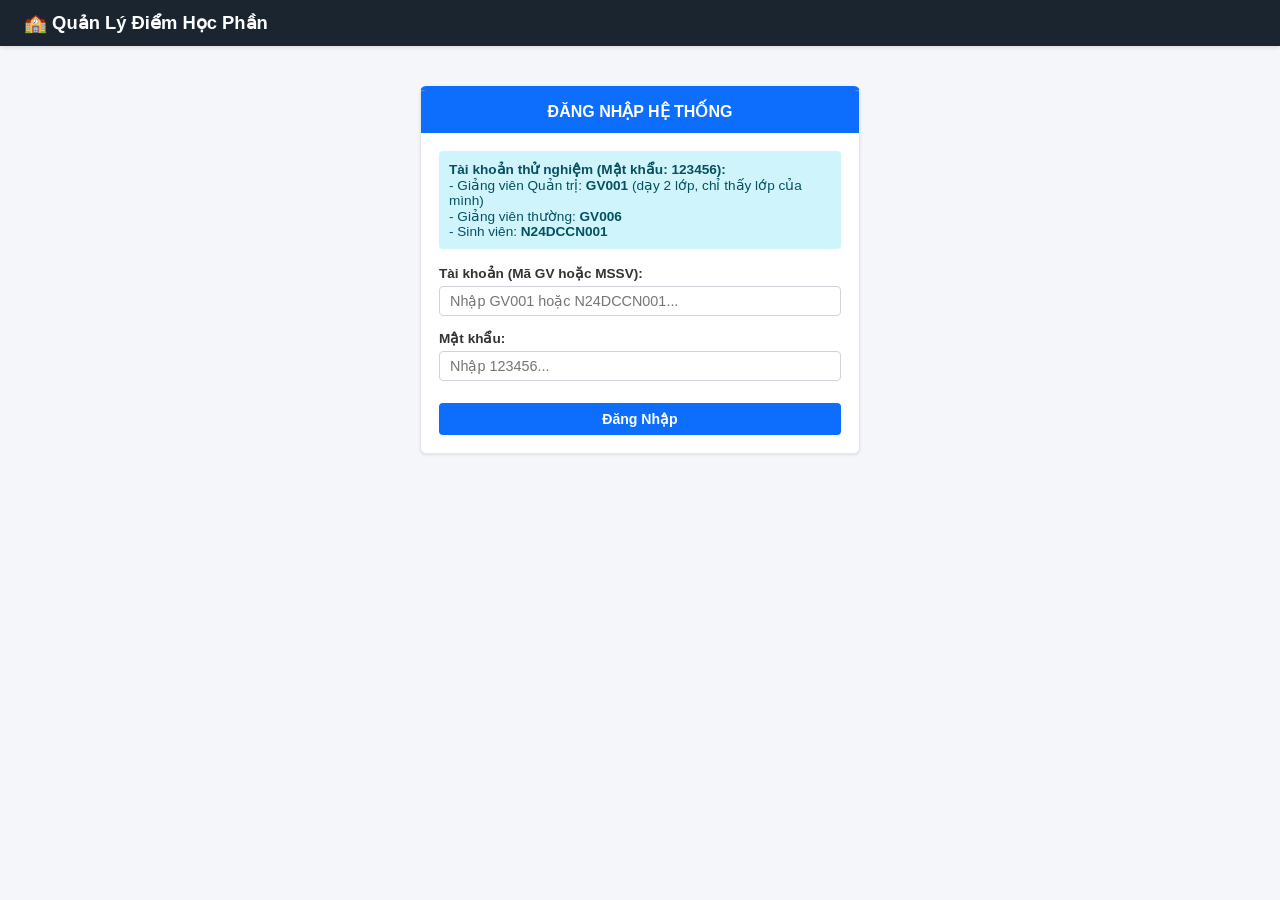
==== commit 3238c226: "gần ok" ====
--- a/templates/html/index.html
+++ b/templates/html/index.html
@@ -283,10 +283,10 @@
                 </div>
                 <div class="card-body">
                     <div style="background-color: #cff4fc; color: #055160; padding: 10px; border-radius: 4px; font-size: 0.85rem; margin-bottom: 16px;">
-                        <b>Tài khoản thử nghiệm (Mật khẩu: 123456)[cite: 7]:</b><br>
-                        - Giảng viên Quản trị: <b>GV001</b> (dạy 2 lớp)[cite: 7, 10]<br>
-                        - Giảng viên thường: <b>GV006</b>[cite: 7]<br>
-                        - Sinh viên: <b>N24DCCN001</b>[cite: 7]
+                        <b>Tài khoản thử nghiệm (Mật khẩu: 123456):</b><br>
+                        - Giảng viên Quản trị: <b>GV001</b> (dạy 2 lớp, chỉ thấy lớp của mình)<br>
+                        - Giảng viên thường: <b>GV006</b><br>
+                        - Sinh viên: <b>N24DCCN001</b>
                     </div>
                     <form id="formDangNhap">
                         <div class="form-group">
@@ -340,6 +340,7 @@
             <div style="text-align: center; margin-bottom: 24px;">
                 <h2 style="color: #0d6efd; margin-bottom: 6px;">DANH SÁCH LỚP HỌC PHẦN PHỤ TRÁCH</h2>
                 <p style="color: #6c757d; font-size: 0.9rem;">Các lớp học phần bạn trực tiếp được phân công giảng dạy.</p>
+                <p style="margin-top: 6px;"><span class="badge badge-active">Học kỳ hiện tại: <b id="hocKyHienTai">...</b></span></p>
             </div>
             <div id="classList" class="class-grid"></div>
         </section>
@@ -393,8 +394,8 @@
                                 <th style="width: 50px;">STT</th>
                                 <th style="width: 140px;">MSSV</th>
                                 <th style="text-align: left;">Họ và Tên</th>
-                                <th style="width: 130px;">Quá Trình (40%)</th>
-                                <th style="width: 130px;">Cuối Kỳ (60%)</th>
+                                <th id="thQuaTrinh" style="width: 130px;">Quá Trình (40%)</th>
+                                <th id="thCuoiKy" style="width: 130px;">Cuối Kỳ (60%)</th>
                                 <th style="width: 100px;">Tổng Kết</th>
                                 <th style="width: 110px;">Xếp Loại</th>
                             </tr>
@@ -539,6 +540,10 @@
         let studentsList = [];
         let subjectsList = [];
         let coQuyenSua = false;
+        function tyLeMonHienTai() {
+            const m = subjectsList.find(x => String(x.id) === String(currentMonId));
+            return { qt: m ? m.ty_le_qt : 0.4, ck: m ? m.ty_le_ck : 0.6 };
+        }
 
         function esc(s) {
             return String(s ?? "").replace(/[&<>"']/g, c => ({
@@ -552,6 +557,7 @@
                 .then(data => {
                     if (data.authenticated) {
                         currentUser = data.user;
+                        hienThiHocKy(data.hoc_ky);
                         hienThiGiaoDienNguoiDung();
                     } else {
                         chuyenManHinh("viewLogin");
@@ -564,6 +570,16 @@
                 document.getElementById(id).classList.add("d-none");
             });
             document.getElementById(viewId).classList.remove("d-none");
+        }
+
+        function hienThiHocKy(hk) {
+            if (hk) document.getElementById("hocKyHienTai").textContent = hk.nhan;
+        }
+
+        function badgeTrangThai(tt, extra = "") {
+            if (tt === "HOAN_THANH") return `<span class="badge badge-done" ${extra}>Đã hoàn thành (Chỉ xem)</span>`;
+            if (tt === "CHUA_BAT_DAU") return `<span class="badge badge-done" ${extra}>Chưa bắt đầu (Chỉ xem)</span>`;
+            return `<span class="badge badge-active" ${extra}>Đang giảng dạy</span>`;
         }
 
         function dongModal(modalId) {
@@ -633,6 +649,7 @@
                     alert(resObj.data.message || "Tài khoản hoặc mật khẩu không chính xác.");
                 } else {
                     currentUser = resObj.data.user;
+                    hienThiHocKy(resObj.data.hoc_ky);
                     alert(resObj.data.message || "Đăng nhập thành công!");
                     hienThiGiaoDienNguoiDung();
                 }
@@ -686,10 +703,8 @@
                         return;
                     }
                     classes.forEach(c => {
-                        const isDone = (c.trang_thai === 'HOAN_THANH');
-                        const statusBadge = isDone 
-                            ? `<span class="badge badge-done" style="margin-bottom: 8px;">Đã hoàn thành (Chỉ xem)</span>` 
-                            : `<span class="badge badge-active" style="margin-bottom: 8px;">Đang giảng dạy</span>`;
+                        const isDone = (c.trang_thai !== 'DANG_DAY');
+                        const statusBadge = badgeTrangThai(c.trang_thai, 'style="margin-bottom: 8px;"');
                         
                         const card = document.createElement("div");
                         card.className = "class-card";
@@ -698,6 +713,8 @@
                             ${statusBadge}
                             <h3 style="color: #0d6efd; margin-bottom: 6px;">${esc(c.ma_lop)}</h3>
                             <div style="font-weight: 700; margin-bottom: 6px;">${esc(c.ten_mon)} (${esc(c.ma_mon)})</div>
+                            <div style="color: #6c757d; font-size: 0.85rem; margin-bottom: 4px;">HK${c.hoc_ky} • ${esc(c.nam_hoc)}</div>
+                            ${currentUser.is_admin ? `<div style="color: #6c757d; font-size: 0.85rem; margin-bottom: 4px;">GV: ${esc(c.gv_phu_trach)}</div>` : ""}
                             <div style="color: #6c757d; font-size: 0.85rem; margin-bottom: 14px;">Sĩ số: <strong>${c.so_luong_sv}</strong> sinh viên</div>
                             <button class="btn ${isDone ? 'btn-outline-secondary' : 'btn-primary'}" style="width: 100%;">
                                 ${isDone ? '👁️ Xem Lại Điểm' : '👉 Vào Sổ Điểm'}
@@ -731,12 +748,12 @@
                     coQuyenSua = data.co_quyen_sua_diem;
 
                     const statusBadge = document.getElementById("badgeTrangThaiLop");
-                    if (data.trang_thai_lop === "HOAN_THANH") {
+                    if (data.trang_thai_lop === "DANG_DAY") {
+                        statusBadge.className = "badge badge-active";
+                        statusBadge.textContent = `Đang giảng dạy (Được nhập điểm) • ${data.hoc_ky_lop}`;
+                    } else {
                         statusBadge.className = "badge badge-done";
-                        statusBadge.textContent = "Lớp đã hoàn thành (Chỉ xem)";
-                    } else {
-                        statusBadge.className = "badge badge-active";
-                        statusBadge.textContent = "Đang giảng dạy (Được nhập điểm)";
+                        statusBadge.textContent = `${data.trang_thai_lop === "HOAN_THANH" ? "Đã hoàn thành" : "Chưa bắt đầu"} (Chỉ xem) • ${data.hoc_ky_lop}`;
                     }
 
                     const nutTop = document.getElementById("btnLuuDiemTop");
@@ -765,7 +782,11 @@
                 select.appendChild(opt);
             });
             const monHienTai = subjectsList.find(m => String(m.id) === String(currentMonId));
-            if (monHienTai) document.getElementById("labelTenMon").textContent = `${monHienTai.ten_mon} (${monHienTai.ma_mon})`;
+            if (monHienTai) {
+                document.getElementById("labelTenMon").textContent = `${monHienTai.ten_mon} (${monHienTai.ma_mon})`;
+                document.getElementById("thQuaTrinh").textContent = `Quá Trình (${Math.round(monHienTai.ty_le_qt * 100)}%)`;
+                document.getElementById("thCuoiKy").textContent = `Cuối Kỳ (${Math.round(monHienTai.ty_le_ck * 100)}%)`;
+            }
         }
 
         function doiMonHoc() {
@@ -834,7 +855,8 @@
             const svId = id.slice(3);
             const qt = document.getElementById(`qt_${svId}`).value;
             const ck = document.getElementById(`ck_${svId}`).value;
-            let tk = (qt !== "" && ck !== "") ? (Number(qt) * 0.4 + Number(ck) * 0.6).toFixed(1) : null;
+            const tl = tyLeMonHienTai();
+            let tk = (qt !== "" && ck !== "") ? (Number(qt) * tl.qt + Number(ck) * tl.ck).toFixed(1) : null;
             document.getElementById(`tk_${svId}`).innerHTML = hienThiTongKet(tk);
             document.getElementById(`loai_${svId}`).innerHTML = tinhXepLoai(tk);
         });
